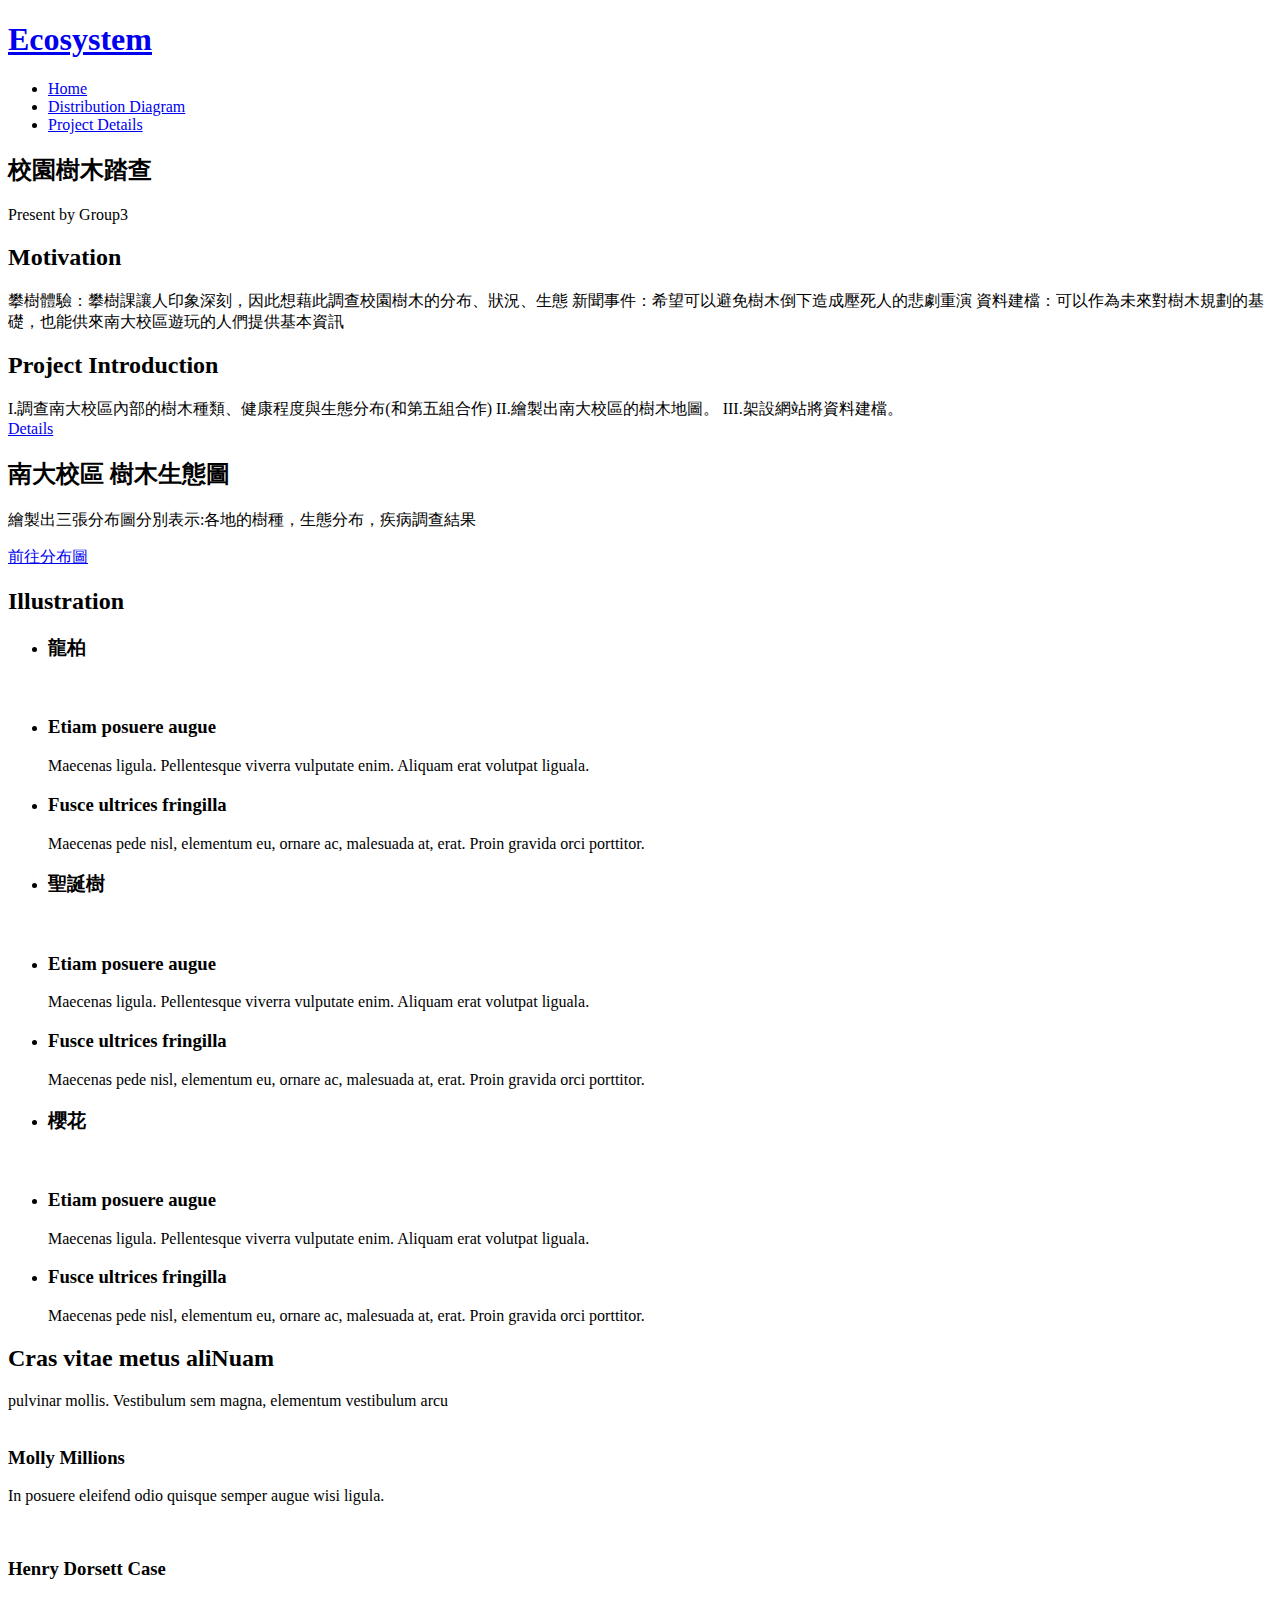
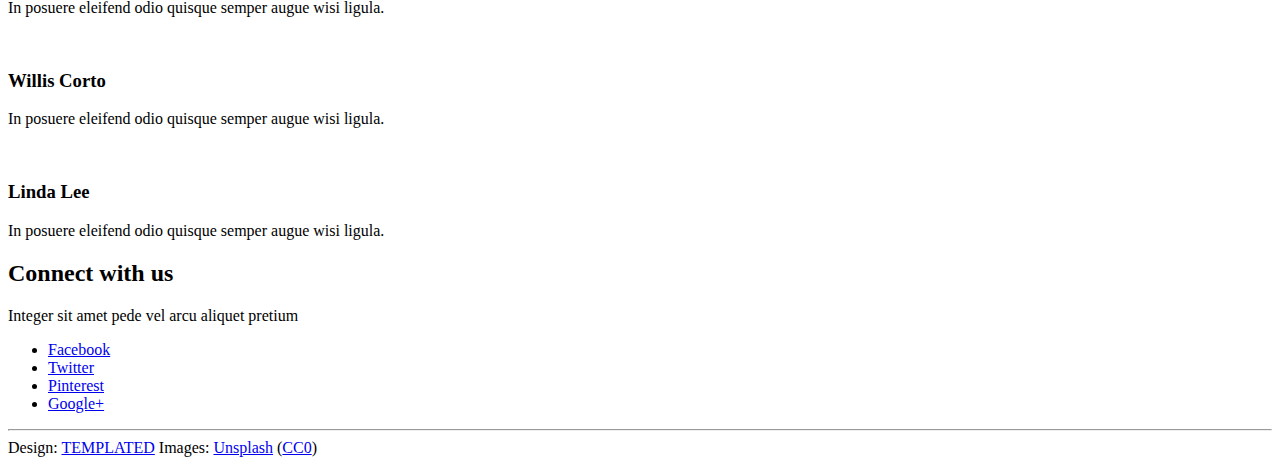
==== index.html @ 7a92d96d "Add files via upload" ====
<!DOCTYPE HTML>
<!--
	Solarize by TEMPLATED
	templated.co @templatedco
	Released for free under the Creative Commons Attribution 3.0 license (templated.co/license)
-->
<html>
	<head>
		<title>Ecosystem</title>
		<meta http-equiv="content-type" content="text/html; charset=utf-8" />
		<meta name="description" content="" />
		<meta name="keywords" content="" />
		<!--[if lte IE 8]><script src="css/ie/html5shiv.js"></script><![endif]-->
		<script src="js/jquery.min.js"></script>
		<script src="js/jquery.dropotron.min.js"></script>
		<script src="js/skel.min.js"></script>
		<script src="js/skel-layers.min.js"></script>
		<script src="js/init.js"></script>
		<noscript>
			<link rel="stylesheet" href="css/skel.css" />
			<link rel="stylesheet" href="css/style.css" />
		</noscript>
		<!--[if lte IE 8]><link rel="stylesheet" href="css/ie/v8.css" /><![endif]-->
	</head>
	<body class="homepage">

		<!-- Header Wrapper -->
			<div class="wrapper style1">

			<!-- Header -->
				<div id="header">
					<div class="container">
							
						<!-- Logo -->
							<h1><a href="#" id="logo">Ecosystem</a></h1>
						
						<!-- Nav -->
							<nav id="nav">
								<ul>
									<li class="active"><a href="index.html">Home</a></li>
								<!--	<li>
										<a href="">Dropdown</a>
										<ul>
											<li><a href="#">Lorem ipsum dolor</a></li>
											<li><a href="#">Magna phasellus</a></li>
											<li><a href="#">Etiam dolore nisl</a></li>
											<li>
												<a href="">Phasellus consequat</a>
												<ul>
													<li><a href="#">Lorem ipsum dolor</a></li>
													<li><a href="#">Phasellus consequat</a></li>
													<li><a href="#">Magna phasellus</a></li>
													<li><a href="#">Etiam dolore nisl</a></li>
													<li><a href="#">Veroeros feugiat</a></li>
												</ul>
											</li>
											<li><a href="#">Veroeros feugiat</a></li>
										</ul>
									</li> -->
							<!--		<li><a href="left-sidebar.html">Left Sidebar</a></li> -->
									<li><a href="right-sidebar.html"> Distribution Diagram</a></li>
									<li><a href="no-sidebar.html">Project Details</a></li>
								</ul>
							</nav>
	
					</div>
				</div>
				
			<!-- Banner -->
				<div id="banner">
					<section class="container">
						<h2>校園樹木踏查</h2>
						<span></span>
						<p>Present by Group3</p>
					</section>
				</div>

			</div>
		
		<!-- Section One -->
			<div class="wrapper style2">
				<section class="container">
					<div class="row double">
						<div class="6u">
							<header class="major">
								<h2>Motivation</h2>
								<span class="byline">攀樹體驗：攀樹課讓人印象深刻，因此想藉此調查校園樹木的分布、狀況、生態</span>
								<span class="byline">新聞事件：希望可以避免樹木倒下造成壓死人的悲劇重演</span> 
								<span class="byline">資料建檔：可以作為未來對樹木規劃的基礎，也能供來南大校區遊玩的人們提供基本資訊</span> 
								
							</header>
						</div>
						<div class="6u">
							<header class="major">
								<h2>Project Introduction</h2>
								<span class="byline">I.調查南大校區內部的樹木種類、健康程度與生態分布(和第五組合作)</span>
								<span class="byline">II.繪製出南大校區的樹木地圖。</span>	
                                <span class="byline">III.架設網站將資料建檔。</span>									
							</header>
							<a href="no-sidebar.html" class="button">Details</a>
						</div>
						
					</div>
				</section>
			</div>

		<!-- Section Two -->
			<div class="wrapper style3">
				<section class="container">
					<header class="major">
						<h2>南大校區 樹木生態圖</h2>
					</header>
					<p>繪製出三張分布圖分別表示:各地的樹種，生態分布，疾病調查結果</p>
					<a href="right-sidebar.html" class="button alt">前往分布圖</a>
				</section>
			</div>

		<!-- Section Three -->
			<div class="wrapper style4">
				<section class="container">
					<header class="major">
						<h2>Illustration</h2>
						<span class="byline"></span>
					</header>
					<div class="row flush">
						<div class="4u">
							<ul class="special-icons">
								<li>
									<span class="fa fa-leaf"></span>
									<h3>龍柏</h3>
									<a href="https://zh.wikipedia.org/wiki/%E9%BE%8D%E6%9F%8F" class="image"><img src="images/ta.jpg" alt=""></a>
								</li>
								<li>
									<span class="fa fa-leaf"></span>
									<h3>Etiam posuere augue</h3>
									<p>Maecenas ligula. Pellentesque viverra vulputate enim. Aliquam erat volutpat liguala.</p>
								</li>
								<li>
									<span class="fa fa-leaf"></span>
									<h3>Fusce ultrices fringilla</h3>
									<p>Maecenas pede nisl, elementum eu, ornare ac, malesuada at, erat. Proin gravida orci porttitor.</p>
								</li>
							</ul>
						</div>
						<div class="4u">
							<ul class="special-icons">
								<li>
									<span class="fa fa-leaf"></span>
									<h3>聖誕樹</h3>
									<a href="https://zh.wikipedia.org/wiki/%E5%9C%A3%E8%AF%9E%E6%A0%91" class="image"><img src="images/tb.jpg" alt=""></a>
								</li>
								<li>
									<span class="fa fa-leaf"></span>
									<h3>Etiam posuere augue</h3>
									<p>Maecenas ligula. Pellentesque viverra vulputate enim. Aliquam erat volutpat liguala.</p>
								</li>
								<li>
									<span class="fa fa-leaf"></span>
									<h3>Fusce ultrices fringilla</h3>
									<p>Maecenas pede nisl, elementum eu, ornare ac, malesuada at, erat. Proin gravida orci porttitor.</p>
								</li>
							</ul>
						</div>
						<div class="4u">
							<ul class="special-icons">
								<li>
									<span class="fa fa-leaf"></span>
									<h3>櫻花</h3>
									<a href="http://www.maes.ntpc.edu.tw/~g2005c03/new_page_1.htm" class="image"><img src="images/tc.jpg" alt=""></a>
								</li>
								<li>
									<span class="fa fa-leaf"></span>
									<h3>Etiam posuere augue</h3>
									<p>Maecenas ligula. Pellentesque viverra vulputate enim. Aliquam erat volutpat liguala.</p>
								</li>
								<li>
									<span class="fa fa-leaf"></span>
									<h3>Fusce ultrices fringilla</h3>
									<p>Maecenas pede nisl, elementum eu, ornare ac, malesuada at, erat. Proin gravida orci porttitor.</p>
								</li>
							</ul>
						</div>
					</div>
				</section>
			</div>
		
		<!-- Team -->
			<div class="wrapper style5">
				<section id="team" class="container">
					<header class="major">
						<h2>Cras vitae metus aliNuam</h2>
						<span class="byline">pulvinar mollis. Vestibulum sem magna, elementum vestibulum arcu</span>
					</header>
					<div class="row">
						<div class="3u">
							<a class="image"><img src="images/placeholder.png" alt=""></a>
							<h3>Molly Millions</h3>
							<p>In posuere eleifend odio quisque semper augue wisi ligula.</p>
						</div>
						<div class="3u">
							<a href="#" class="image"><img src="images/placeholder.png" alt=""></a>
							<h3>Henry Dorsett Case</h3>
							<p>In posuere eleifend odio quisque semper augue wisi ligula.</p>
						</div>
						<div class="3u">
							<a href="#" class="image"><img src="images/placeholder.png" alt=""></a>
							<h3>Willis Corto</h3>
							<p>In posuere eleifend odio quisque semper augue wisi ligula.</p>
						</div>
						<div class="3u">
							<a href="#" class="image"><img src="images/placeholder.png" alt=""></a>
							<h3>Linda Lee</h3>
							<p>In posuere eleifend odio quisque semper augue wisi ligula.</p>
						</div>
					</div>
				</section>
			</div>

	<!-- Footer -->
		<div id="footer">
			<section class="container">
				<header class="major">
					<h2>Connect with us</h2>
					<span class="byline">Integer sit amet pede vel arcu aliquet pretium</span>
				</header>
				<ul class="icons">
					<li class="active"><a href="#" class="fa fa-facebook"><span>Facebook</span></a></li>
					<li><a href="#" class="fa fa-twitter"><span>Twitter</span></a></li>
					<li><a href="#" class="fa fa-dribbble"><span>Pinterest</span></a></li>
					<li><a href="#" class="fa fa-google-plus"><span>Google+</span></a></li>
				</ul>
				<hr />
			</section>
			
			<!-- Copyright -->
				<div id="copyright">
					Design: <a href="http://templated.co">TEMPLATED</a> Images: <a href="http://unsplash.com">Unsplash</a> (<a href="http://unsplash.com/cc0">CC0</a>)
				</div>			
		</div>

	</body>
</html>
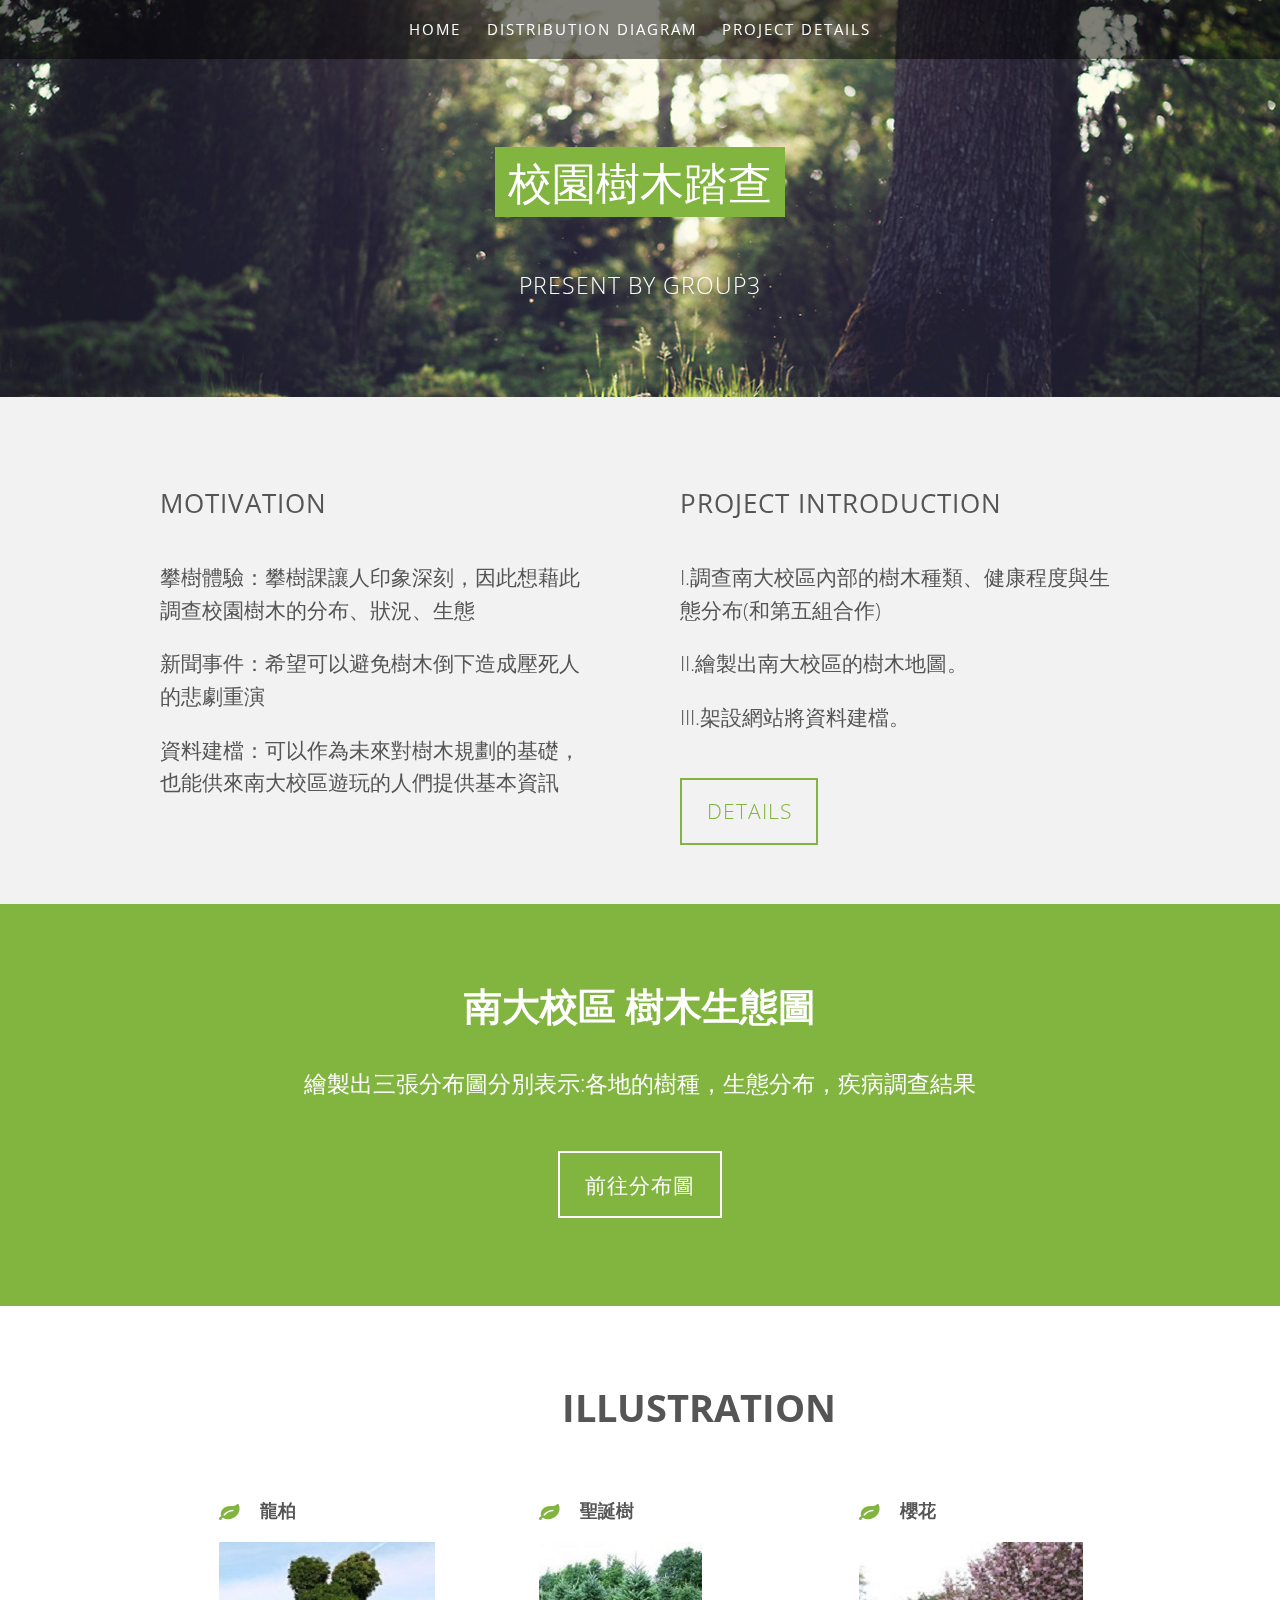
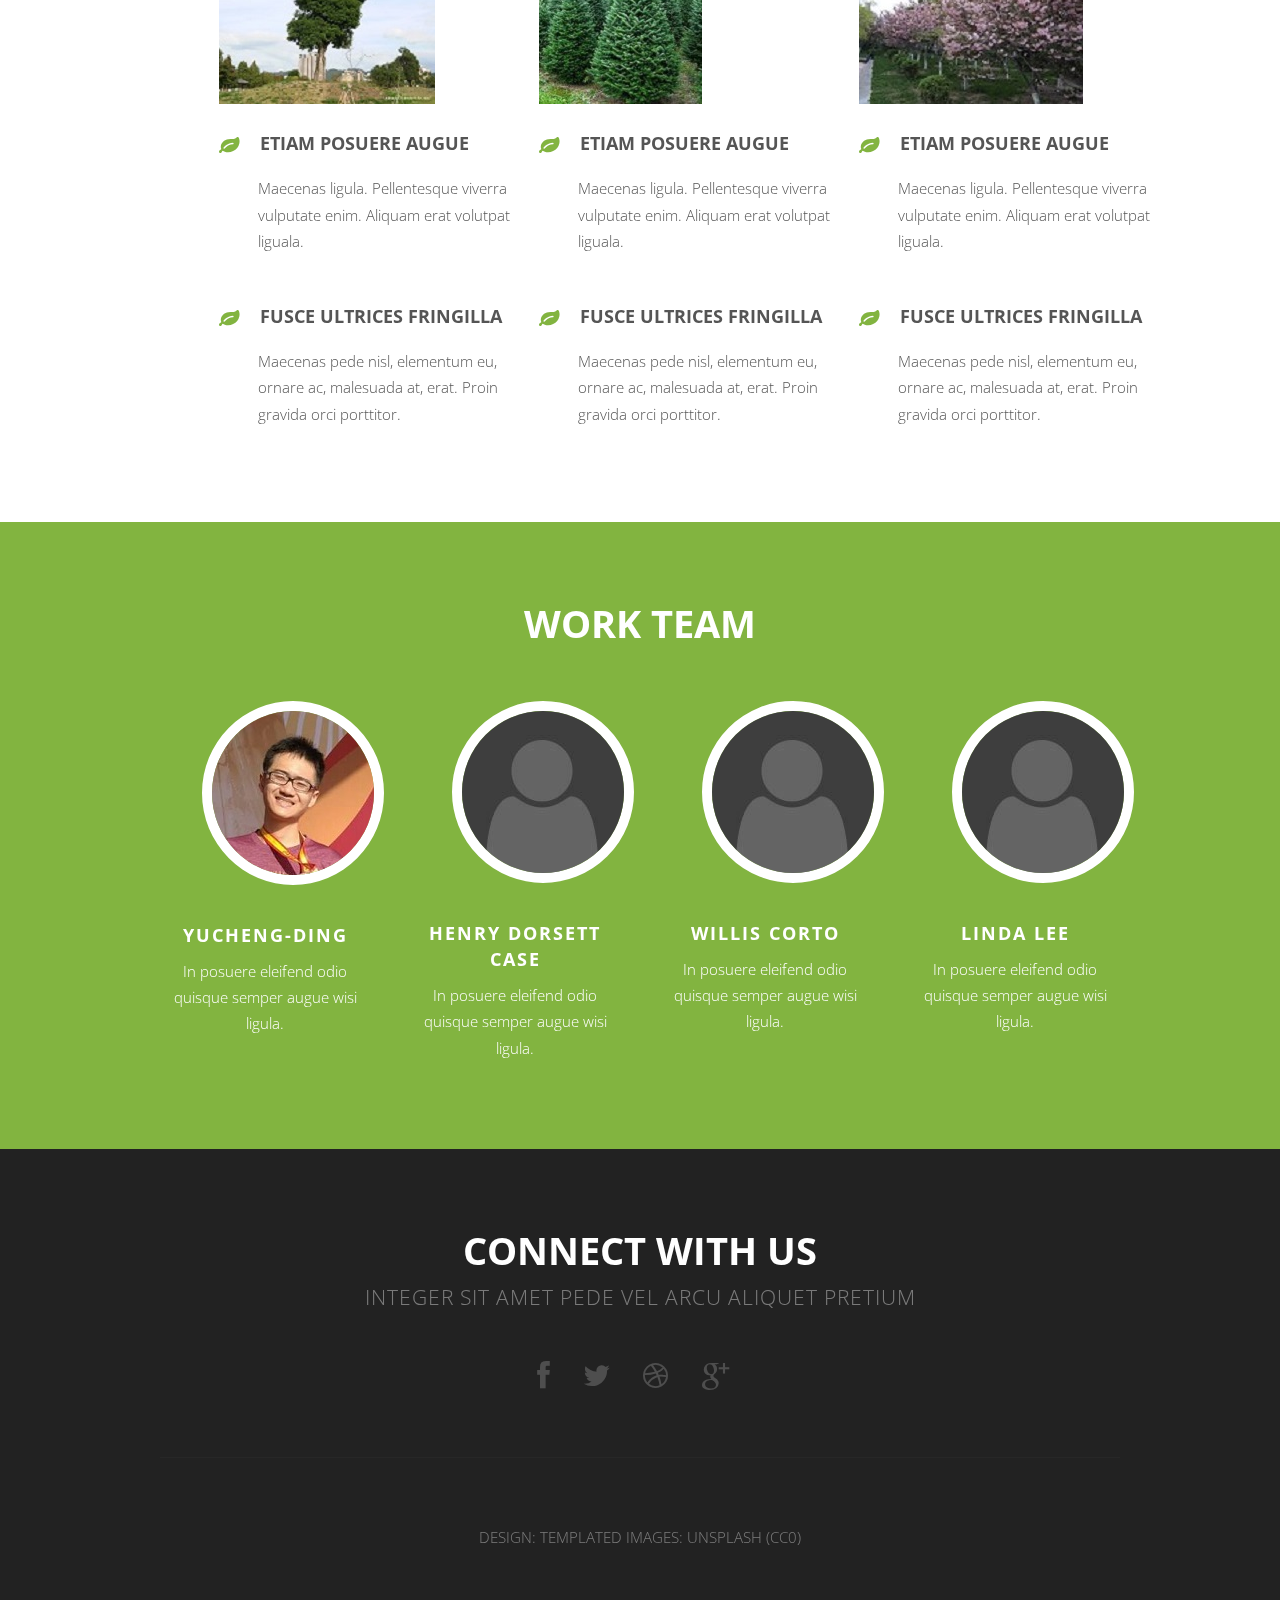
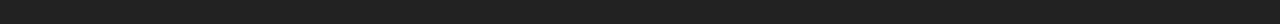
==== commit caeb5408: "Update index.html" ====
--- a/index.html
+++ b/index.html
@@ -188,13 +188,13 @@
 			<div class="wrapper style5">
 				<section id="team" class="container">
 					<header class="major">
-						<h2>Cras vitae metus aliNuam</h2>
-						<span class="byline">pulvinar mollis. Vestibulum sem magna, elementum vestibulum arcu</span>
+						<h2>Work Team</h2>
+						<span class="byline"> </span>
 					</header>
 					<div class="row">
 						<div class="3u">
-							<a class="image"><img src="images/placeholder.png" alt=""></a>
-							<h3>Molly Millions</h3>
+							<a class="image"><img src="images/ph1.jpg" alt=""></a>
+							<h3>YuCheng-Ding</h3>
 							<p>In posuere eleifend odio quisque semper augue wisi ligula.</p>
 						</div>
 						<div class="3u">
--- a/css/skel.css
+++ b/css/skel.css
@@ -0,0 +1,186 @@
+/* Resets (http://meyerweb.com/eric/tools/css/reset/ | v2.0 | 20110126 | License: none (public domain)) */
+
+	html,body,div,span,applet,object,iframe,h1,h2,h3,h4,h5,h6,p,blockquote,pre,a,abbr,acronym,address,big,cite,code,del,dfn,em,img,ins,kbd,q,s,samp,small,strike,strong,sub,sup,tt,var,b,u,i,center,dl,dt,dd,ol,ul,li,fieldset,form,label,legend,table,caption,tbody,tfoot,thead,tr,th,td,article,aside,canvas,details,embed,figure,figcaption,footer,header,hgroup,menu,nav,output,ruby,section,summary,time,mark,audio,video{margin:0;padding:0;border:0;font-size:100%;font:inherit;vertical-align:baseline;}article,aside,details,figcaption,figure,footer,header,hgroup,menu,nav,section{display:block;}body{line-height:1;}ol,ul{list-style:none;}blockquote,q{quotes:none;}blockquote:before,blockquote:after,q:before,q:after{content:'';content:none;}table{border-collapse:collapse;border-spacing:0;}body{-webkit-text-size-adjust:none}
+
+/* Box Model */
+
+	*, *:before, *:after {
+		-moz-box-sizing: border-box;
+		-webkit-box-sizing: border-box;
+		box-sizing: border-box;
+	}
+
+/* Container */
+
+	body {
+		/* min-width: (containers) */
+		min-width: 1200px;
+		text-align:center;
+	}
+
+	.container {
+		margin-left: auto;
+		margin-right: auto;
+		
+		/* width: (containers) */
+		width: 1200px;
+	}
+
+	/* Modifiers */
+	
+		.container.small {
+			/* width: (containers) * 0.75; */
+			width: 900px;
+		}
+
+		.container.big {
+			width: 100%;
+
+			/* max-width: (containers) * 1.25; */
+			max-width: 1500px;
+
+			/* min-width: (containers); */
+			min-width: 1200px;
+		}
+
+/* Grid */
+
+	.\31 2u { width: 100% }
+	.\31 1u { width: 91.6666666667% }
+	.\31 0u { width: 83.3333333333% }
+	.\39 u { width: 75% }
+	.\38 u { width: 66.6666666667% }
+	.\37 u { width: 58.3333333333% }
+	.\36 u { width: 50% }
+	.\35 u { width: 41.6666666667% }
+	.\34 u { width: 33.3333333333% }
+	.\33 u { width: 25% }
+	.\32 u { width: 16.6666666667% }
+	.\31 u { width: 8.3333333333% }
+	.\-11u { margin-left: 91.6666666667% }
+	.\-10u { margin-left: 83.3333333333% }
+	.\-9u { margin-left: 75% }
+	.\-8u { margin-left: 66.6666666667% }
+	.\-7u { margin-left: 58.3333333333% }
+	.\-6u { margin-left: 50% }
+	.\-5u { margin-left: 41.6666666667% }
+	.\-4u { margin-left: 33.3333333333% }
+	.\-3u { margin-left: 25% }
+	.\-2u { margin-left: 16.6666666667% }
+	.\-1u { margin-left: 8.3333333333% }
+
+	/* Rows */
+
+		.row > * {
+			float: left;
+		}
+
+		.row:after {
+			content: '';
+			display: block;
+			clear: both;
+			height: 0;
+		}
+
+		.row:first-child > * {
+			padding-top: 0 !important;
+		}
+
+		/* Normal */
+
+			.row > * {
+				/* padding-left: (gutters) */
+				padding-left: 40px;
+			}
+
+			.row + .row > * {
+				/* padding: (gutters) 0 0 (gutters) */
+				padding: 40px 0 0 40px;
+			}
+
+			.row {
+				/* margin-left: -(gutters) */
+				margin-left: -40px;
+			}
+
+		/* Flush */
+
+			.row.flush > * {
+				padding-left: 0;
+			}
+
+			.row + .row.flush > * {
+				padding: 0;
+			}
+
+			.row.flush {
+				margin-left: 0;
+			}
+
+		/* Quarter */
+
+			.row.quarter > * {
+				/* padding-left: (gutters * 0.25) */
+				padding-left: 10px;
+			}
+
+			.row + .row.quarter > * {
+				/* padding: (gutters * 0.25) 0 0 (gutters * 0.25) */
+				padding: 10px 0 0 10px;
+			}
+
+			.row.quarter {
+				/* margin-left: -(gutters * 0.25) */
+				margin-left: -10px;
+			}
+
+		/* Half */
+
+			.row.half > * {
+				/* padding-left: (gutters * 0.5) */
+				padding-left: 20px;
+			}
+
+			.row + .row.half > * {
+				/* padding: (gutters * 0.5) 0 0 (gutters * 0.5) */
+				padding: 20px 0 0 20px;
+			}
+
+			.row.half {
+				/* margin-left: -(gutters * 0.5) */
+				margin-left: -20px;
+			}
+
+		/* One and (a) Half */
+
+			.row.oneandhalf > * {
+				/* padding-left: (gutters * 1.5) */
+				padding-left: 60px;
+			}
+
+			.row + .row.oneandhalf > * {
+				/* padding: (gutters * 1.5) 0 0 (gutters * 1.5) */
+				padding: 60px 0 0 60px;
+			}
+
+			.row.oneandhalf {
+				/* margin-left: -(gutters * 1.5) */
+				margin-left: -60px;
+			}
+
+		/* Double */
+
+			.row.double > * {
+				/* padding-left: (gutters * 2) */
+				padding-left: 80px;
+			}
+
+			.row + .row.double > * {
+				/* padding: (gutters * 2) 0 0 (gutters * 2) */
+				padding: 80px 0 0 80px;
+			}
+
+			.row.double {
+				/* margin-left: -(gutters * 2) */
+				margin-left: -80px;
+			}--- a/css/style.css
+++ b/css/style.css
@@ -0,0 +1,802 @@
+@import url("font-awesome.min.css");
+@import url("http://fonts.googleapis.com/css?family=Open+Sans:300,400,600,700,800");
+
+/*
+	Solarize by TEMPLATED
+	templated.co @templatedco
+	Released for free under the Creative Commons Attribution 3.0 license (templated.co/license)
+*/
+
+/* Basic */
+
+	body {
+		background: #222222;
+	}
+
+		body.loading * {
+			-moz-transition: none !important;
+			-webkit-transition: none !important;
+			-o-transition: none !important;
+			-ms-transition: none !important;
+			transition: none !important;
+			-moz-animation: none !important;
+			-webkit-animation: none !important;
+			-o-animation: none !important;
+			-ms-animation: none !important;
+			animation: none !important;
+		}
+
+	body, input, select, textarea {
+		color: #555555;
+		font-family: 'Open Sans', sans-serif;
+		font-size: 12pt;
+		font-weight: 300;
+		line-height: 1.65em;
+	}
+
+	a {
+		color: #82b440;
+		text-decoration: underline;
+	}
+
+	strong, b {
+		font-weight: 700;
+	}
+
+	em, i {
+		font-style: italic;
+	}
+
+	p, ul, ol, dl, table, blockquote {
+		margin: 0 0 2em 0;
+	}
+
+	p {
+		line-height: 1.8em;
+	}
+
+		p.medium {
+			font-size: 1.4em;
+		}
+
+	h1, h2, h3, h4, h5, h6 {
+		color: inherit;
+		font-weight: 700;
+	}
+
+		h1 a, h2 a, h3 a, h4 a, h5 a, h6 a {
+			color: inherit;
+			text-decoration: none;
+		}
+
+	h2 {
+		font-size: 1.5em;
+	}
+
+	h3 {
+		font-size: 1.25em;
+	}
+
+	sub {
+		font-size: 0.8em;
+		position: relative;
+		top: 0.5em;
+	}
+
+	sup {
+		font-size: 0.8em;
+		position: relative;
+		top: -0.5em;
+	}
+
+	hr {
+		border-top: solid 1px #82b440;
+		border: 0;
+		margin-bottom: 1.5em;
+	}
+
+	blockquote {
+		border-left: solid 0.5em #82b440;
+		font-style: italic;
+		padding: 1em 0 1em 2em;
+	}
+
+	section.special, article.special {
+		text-align: center;
+	}
+
+	header.major {
+		padding-bottom: 3em;
+		text-align: center;
+		text-transform: uppercase;
+	}
+
+		header.major h2 {
+			font-size: 2.6em;
+			font-weight: 700;
+		}
+
+		header.major .byline {
+			display: block;
+			padding-top: 1em;
+			letter-spacing: 1px;
+			font-size: 1.4em;
+		}
+
+	footer > :last-child {
+		margin-bottom: 0;
+	}
+
+	footer.major {
+		padding-top: 3em;
+	}
+
+/* Form */
+
+	input[type="text"],
+	input[type="password"],
+	input[type="email"],
+	textarea {
+		-moz-appearance: none;
+		-webkit-appearance: none;
+		-o-appearance: none;
+		-ms-appearance: none;
+		appearance: none;
+		background: none;
+		border: solid 1px #82b440;
+		color: inherit;
+		display: block;
+		outline: 0;
+		padding: 0.75em;
+		text-decoration: none;
+		width: 100%;
+	}
+
+		input[type="text"]:focus,
+		input[type="password"]:focus,
+		input[type="email"]:focus,
+		textarea:focus {
+			border-color: #82b440;
+		}
+
+	input[type="text"],
+	input[type="password"],
+	input[type="email"] {
+		line-height: 1em;
+	}
+
+	::-webkit-input-placeholder {
+		color: inherit;
+		opacity: 0.5;
+		position: relative;
+		top: 3px;
+	}
+
+	:-moz-placeholder {
+		color: inherit;
+		opacity: 0.5;
+	}
+
+	::-moz-placeholder {
+		color: inherit;
+		opacity: 0.5;
+	}
+
+	:-ms-input-placeholder {
+		color: inherit;
+		opacity: 0.5;
+	}
+
+	.formerize-placeholder {
+		color: rgba(85, 85, 85, 0.5) !important;
+	}
+
+/* Image */
+
+	.image {
+		border: 0;
+		position: relative;
+	}
+
+		.image.fit {
+			display: block;
+		}
+
+			.image.fit img {
+				display: block;
+				width: 100%;
+			}
+
+		.image.feature {
+			display: block;
+			margin: 0 0 2em 0;
+		}
+
+			.image.feature img {
+				display: block;
+				width: 100%;
+			}
+
+/* Icon */
+
+	.icon {
+		position: relative;
+	}
+
+		.icon:before {
+			content: "";
+			-moz-osx-font-smoothing: grayscale;
+			-webkit-font-smoothing: antialiased;
+			font-family: FontAwesome;
+			font-style: normal;
+			font-weight: normal;
+			text-transform: none !important;
+		}
+
+		.icon > .label {
+			display: none;
+		}
+
+/* Lists */
+
+	ol.default {
+		list-style: decimal;
+		padding-left: 1.25em;
+	}
+
+		ol.default li {
+			padding-left: 0.25em;
+		}
+
+	ul.default {
+		margin: 0;
+		padding: 0;
+		list-style: none;
+	}
+
+		ul.default li {
+			padding: 0.40em 0em;
+		}
+
+	ul.icons {
+		cursor: default;
+		padding-bottom: 2em;
+	}
+
+		ul.icons li {
+			display: inline-block;
+			line-height: 1em;
+			padding: 0.5em 1em;
+		}
+
+			ul.icons li:first-child {
+				padding-left: 0;
+			}
+
+			ul.icons li span {
+				display: none;
+			}
+
+			ul.icons li a {
+				text-decoration: none;
+				font-size: 2em;
+				color: inherit;
+				opacity: 0.2;
+				-moz-transition: all 0.35s ease-in-out;
+				-webkit-transition: all 0.35s ease-in-out;
+				-o-transition: all 0.35s ease-in-out;
+				-ms-transition: all 0.35s ease-in-out;
+				transition: all 0.35s ease-in-out;
+			}
+
+			ul.icons li a:hover {
+				color: inherit;
+				opacity: 1;
+			}
+
+	ul.actions {
+		cursor: default;
+	}
+
+		ul.actions:last-child {
+			margin-bottom: 0;
+		}
+
+		ul.actions li {
+			display: inline-block;
+			padding: 0 0 0 1.5em;
+		}
+
+			ul.actions li:first-child {
+				padding: 0;
+			}
+
+		ul.actions.vertical li {
+			display: block;
+			padding: 1.5em 0 0 0;
+		}
+
+			ul.actions.vertical li:first-child {
+				padding: 0;
+			}
+
+	ul.special-icons {
+		margin: 0em;
+		padding: 0em;
+	}
+
+		ul.special-icons > li {
+			position: relative;
+			padding: 0.50em 0em 0.50em 0em;
+		}
+
+		ul.special-icons > li:before {
+			position: absolute;
+			left: 0;
+			top: 2em;
+			display: block;
+			background: none;
+			font-size: 2em;
+			border-radius: 5px;
+		}
+
+		ul.special-icons > li:first-child {
+			border-top: none;
+		}
+
+		ul.special-icons h3 {
+			margin-bottom: 0.80em;
+			line-height: 2em;
+			text-transform: uppercase;
+			font-weight: 700;
+			font-size: 1.2em;
+		}
+
+		ul.special-icons span {
+			line-height: 190%;
+		}
+
+		ul.special-icons .fa {
+			float: left;
+			display: inline-block;
+			padding-right: 1em;
+			font-size: 1.4em;
+			color: #82b440;
+		}
+
+		ul.special-icons p {
+			padding-left: 2.7em;
+		}
+
+/* Tables */
+
+	table {
+		width: 100%;
+	}
+
+		table.default {
+			width: 100%;
+		}
+
+			table.default tbody tr {
+				border-bottom: solid 1px #82b440;
+			}
+
+			table.default td {
+				padding: 0.5em 1em 0.5em 1em;
+			}
+
+			table.default th {
+				font-weight: 700;
+				padding: 0.5em 1em 0.5em 1em;
+				text-align: left;
+			}
+
+			table.default thead {
+				background: #555555;
+				color: #fff;
+			}
+
+/* Button */
+
+	input[type="submit"],
+	input[type="reset"],
+	input[type="button"],
+	.button {
+		-moz-appearance: none;
+		-webkit-appearance: none;
+		-o-appearance: none;
+		-ms-appearance: none;
+		appearance: none;
+		background: none;
+		border-radius: none;
+		border: 2px solid;
+		border-color: #82b440;
+		color: #82b440;
+		cursor: pointer;
+		display: inline-block;
+		padding: 0.90em 1.2em;
+		letter-spacing: 1px;
+		text-align: center;
+		text-decoration: none;
+		text-transform: uppercase;
+		font-size: 1.4em;
+		-moz-transition: all 0.35s ease-in-out;
+		-webkit-transition: all 0.35s ease-in-out;
+		-o-transition: all 0.35s ease-in-out;
+		-ms-transition: all 0.35s ease-in-out;
+		transition: all 0.35s ease-in-out;
+	}
+
+		input[type="submit"]:hover,
+		input[type="reset"]:hover,
+		input[type="button"]:hover,
+		.button:hover {
+			background: #82b440;
+			color: white;
+		}
+
+		input[type="submit"].alt,
+		input[type="reset"].alt,
+		input[type="button"].alt,
+		.button.alt {
+			border-color: inherit;
+			color: inherit;
+		}
+
+			input[type="submit"].alt:hover,
+			input[type="reset"].alt:hover,
+			input[type="button"].alt:hover,
+			.button.alt:hover {
+				background: white;
+				color: #82b440;
+			}
+
+		input[type="submit"].fit,
+		input[type="reset"].fit,
+		input[type="button"].fit,
+		.button.fit {
+			width: 100%;
+		}
+
+		input[type="submit"].small,
+		input[type="reset"].small,
+		input[type="button"].small,
+		.button.small {
+			font-size: 0.8em;
+		}
+
+/* Wrapper */
+
+	.wrapper {
+		padding: 6em 0em 4em 0em;
+	}
+
+		.wrapper.style1 {
+			padding: 0em;
+			background: #222222 url(../images/banner.jpg) no-repeat;
+			background-size: cover;
+		}
+
+		.wrapper.style2 {
+			background: #f2f2f2;
+		}
+
+			.wrapper.style2 .major {
+				text-align: left !important;
+			}
+
+				.wrapper.style2 .major h2 {
+					display: block;
+					margin-bottom: 0.70em;
+					letter-spacing: 1px;
+					line-height: 1.4em;
+					text-transform: uppercase;
+					font-size: 1.8em;
+					font-weight: 400;
+				}
+
+				.wrapper.style2 .major .byline {
+					letter-spacing: normal;
+					line-height: 1.6em;
+					text-transform: capitalize;
+					font-size: 1.4em;
+				}
+
+			.wrapper.style2 h3 {
+				display: block;
+				margin-bottom: 1em;
+				letter-spacing: 1px;
+				line-height: 1.4em;
+				text-transform: uppercase;
+				font-size: 1.6em;
+				font-weight: 400;
+			}
+
+		.wrapper.style3 {
+			padding-bottom: 6em;
+			background: #82b440;
+			text-align: center;
+			color: white;
+		}
+
+			.wrapper.style3 .container {
+				padding-left: 6em;
+				padding-right: 6em;
+			}
+
+			.wrapper.style3 p {
+				font-size: 1.6em;
+			}
+
+		.wrapper.style4 {
+			background: white;
+			padding-left: 8em;
+		}
+
+		.wrapper.style5 {
+			background: #82b440;
+			text-align: center;
+			color: white;
+		}
+
+			.wrapper.style5 .image {
+				display: block;
+				width: 60%;
+				margin: 0em auto 2em auto;
+			}
+
+				.wrapper.style5 .image img {
+					border-radius: 50%;
+					border: 10px solid;
+					border-color: white;
+				}
+
+/* Header */
+
+	#header {
+		color: white;
+		height: 4em;
+		background: rgba(0, 0, 0, 0.5);
+	}
+
+		#header .container {
+			position: relative;
+		}
+
+	.homepage #logo {
+		display: none;
+	}
+
+	.homepage #nav {
+		position: static;
+		right: none;
+		text-align: center;
+	}
+
+	#logo {
+		line-height: 2em;
+		letter-spacing: 2px;
+		text-transform: uppercase;
+		font-size: 2em;
+		font-weight: 400;
+	}
+
+		#logo h1 {
+			display: inline-block;
+			margin: 0;
+			padding: 0;
+		}
+
+		#logo a {
+			color: inherit;
+		}
+
+	#nav {
+		position: absolute;
+		top: 0;
+		right: 0;
+	}
+
+		#nav > ul {
+			margin: 0;
+		}
+
+			#nav > ul > li {
+				border-radius: 4px;
+				display: inline-block;
+				margin-left: 0.5em;
+				padding: 0 0.5em;
+			}
+
+				#nav > ul > li a {
+					color: inherit;
+					line-height: 4em;
+					letter-spacing: 2px;
+					text-decoration: none;
+					text-transform: uppercase;
+					font-weight: 400;
+					font-size: 1em;
+				}
+
+				#nav > ul > li:first-child {
+					margin-left: 0;
+				}
+
+				#nav > ul > li.active a {
+					color: white;
+				}
+
+				#nav > ul > li > ul {
+					display: none;
+				}
+
+/* Dropotron */
+
+	.dropotron {
+		top: 2em;
+		background: rgba(32, 32, 32, 0.75);
+		border-radius: 4px;
+		color: inherit;
+		min-width: 12em;
+		padding: 1em 0;
+		color: white;
+	}
+
+		.dropotron > li {
+			line-height: 2em;
+			padding: 0 1em;
+		}
+
+			.dropotron > li > a {
+				color: inherit;
+				letter-spacing: 2px;
+				text-decoration: none;
+				text-transform: uppercase;
+			}
+
+			.dropotron > li.active > a, .dropotron > li:hover > a {
+				color: inherit;
+			}
+
+		.dropotron.level-0 {
+			border-radius: 0 0 4px 4px;
+			font-size: 1em;
+			margin-left: -0.5em;
+		}
+
+/* Banner */
+
+	#banner {
+		padding: 6em 0em 3em 0em;
+		text-align: center;
+		text-transform: uppercase;
+		color: white;
+	}
+
+		#banner .container {
+			padding: 0em 8em;
+		}
+
+		#banner h2 {
+			display: inline-block;
+			padding: 0.50em 0.30em;
+			background: #82b440;
+			font-size: 3em;
+			font-weight: 400;
+		}
+
+		#banner span, #banner p {
+			display: block;
+			letter-spacing: 1px;
+			text-transform: uppercase;
+			font-size: 1.6em;
+			font-weight: 300;
+		}
+
+		#banner span {
+			padding: 1em 0em;
+		}
+
+/* Main */
+
+	#main {
+		padding: 4em 0;
+	}
+
+		#main #content .major, #main #sidebar .major {
+			text-align: left;
+		}
+
+		#main #sidebar section {
+			margin-top: 4em;
+			margin-left: 7em
+			
+		}
+
+			#main #sidebar section:first-child {
+				margin-top: 0;
+			}
+
+		#main #sidebar .major {
+			padding-bottom: 2em;
+		}
+
+			#main #sidebar .major h2 {
+				font-size: 1.8em;
+			}
+
+/* Footer */
+
+	#footer {
+		padding: 6em 0 2em 0;
+		text-align: center;
+		color: white;
+	}
+
+		#footer hr {
+			border-bottom: 1px solid;
+			border-color: inherit;
+			opacity: .05;
+		}
+
+		#footer .major h2 {
+			color: inherit;
+		}
+
+		#footer .major .byline {
+			color: inherit;
+			opacity: .4;
+		}
+
+		#footer .copyright {
+			margin-top: 3em;
+			text-align: center;
+		}
+
+/* Copyright */
+
+	#copyright {
+		position: relative;
+		text-transform: uppercase;
+		text-align: center;
+		padding: 3em 0em 3em 0em;
+		color: inherit;
+		opacity: .40;
+	}
+
+		#copyright a {
+			text-decoration: none;
+			color: inherit;
+		}
+
+/* Extra */
+
+	#extra1 h2 {
+		display: block;
+		margin-bottom: 1em;
+		letter-spacing: 1px;
+		line-height: 1.4em;
+		text-transform: uppercase;
+		font-size: 1.8em;
+		font-weight: 400;
+	}
+
+	#extra1 h3 {
+		display: block;
+		margin-bottom: 1em;
+		letter-spacing: 1px;
+		line-height: 1.4em;
+		text-transform: uppercase;
+		font-size: 1.6em;
+		font-weight: 400;
+	}
+
+/* Team */
+
+	#team h3 {
+		margin-bottom: 0.50em;
+		letter-spacing: 2px;
+		text-transform: uppercase;
+		font-weight: 700;
+	}--- a/css/ie/v8.css
+++ b/css/ie/v8.css
@@ -0,0 +1,30 @@
+/*
+	Solarize by TEMPLATED
+	templated.co @templatedco
+	Released for free under the Creative Commons Attribution 3.0 license (templated.co/license)
+*/
+
+/* Header */
+
+	#header {
+		background: #4c4c4c;
+	}
+
+/* Wrapper */
+
+	.wrapper.style5 .image img {
+		position: relative;
+		-ms-behavior: url("css/ie/PIE.htc");
+	}
+
+/* Dropotron */
+
+	.dropotron {
+		background: #4c4c4c;
+	}
+
+/* Copyright */
+
+	#copyright .container {
+		border-color: #303030;
+	}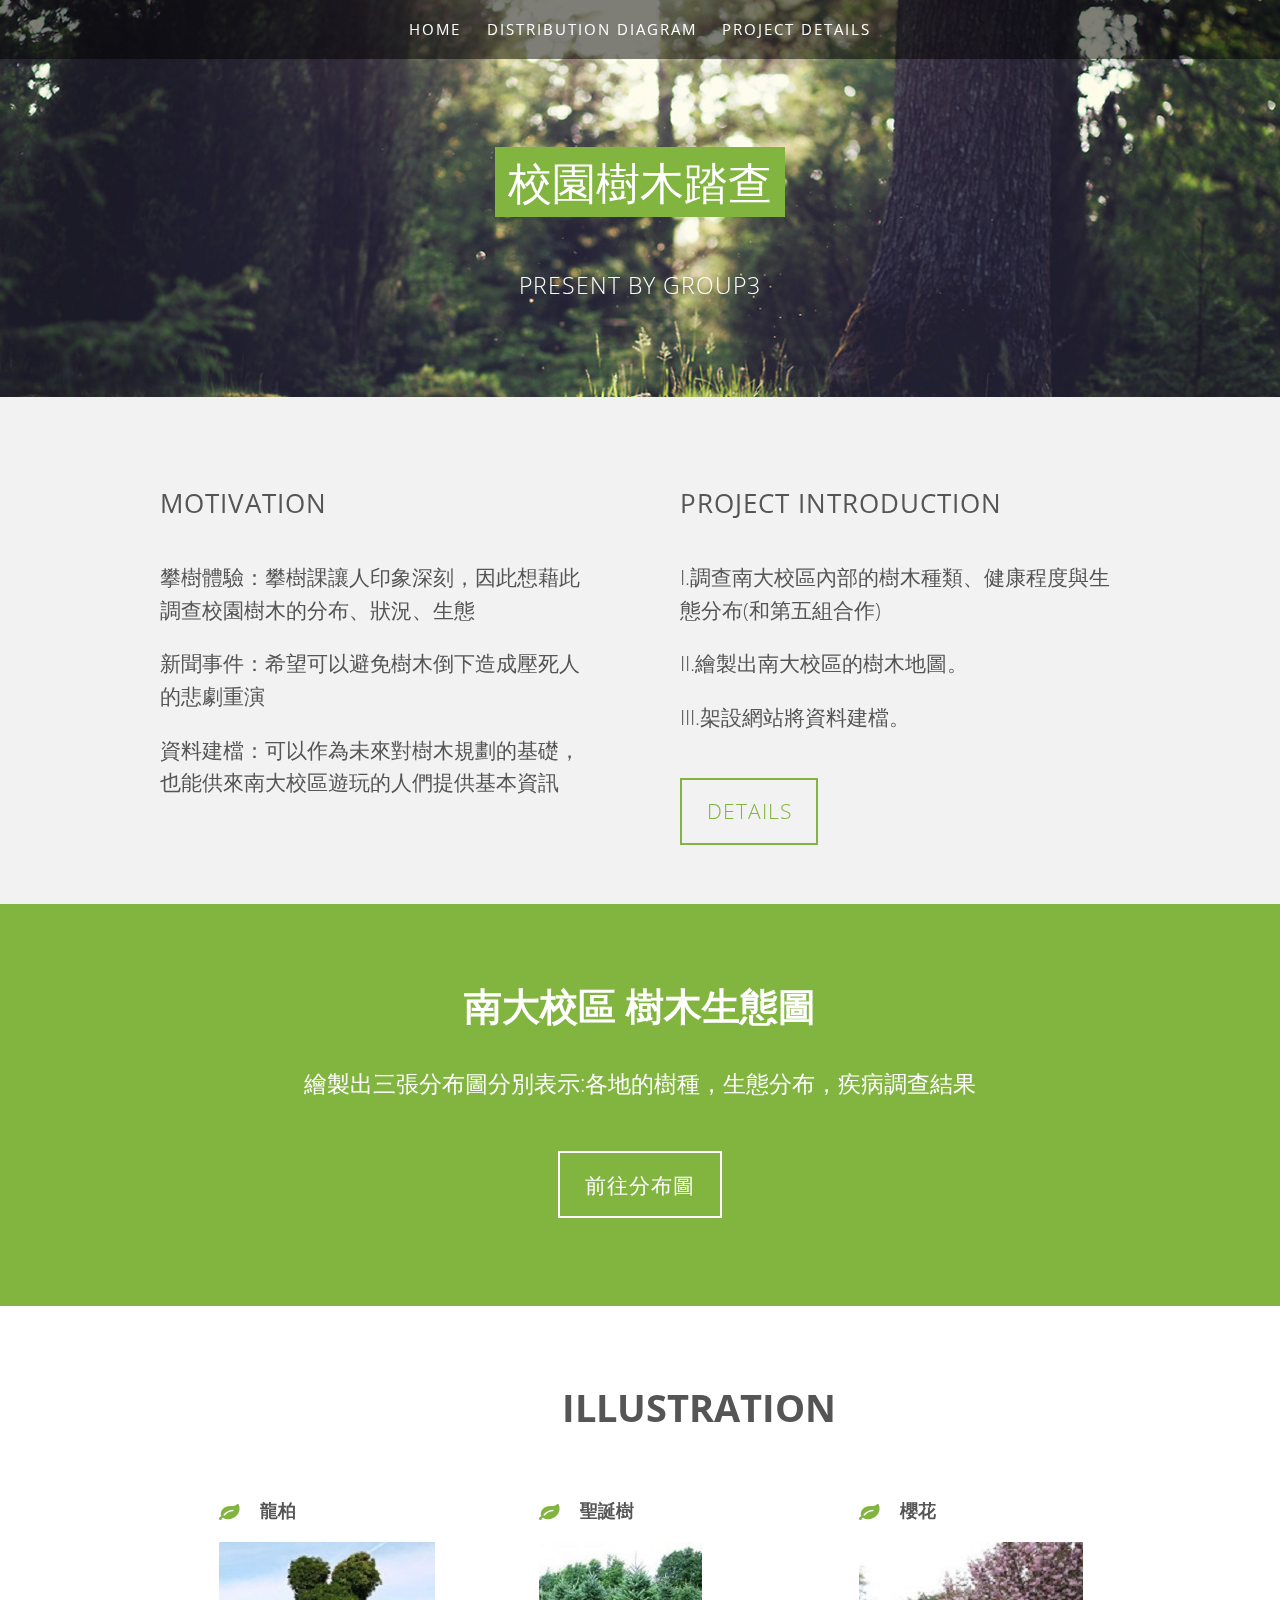
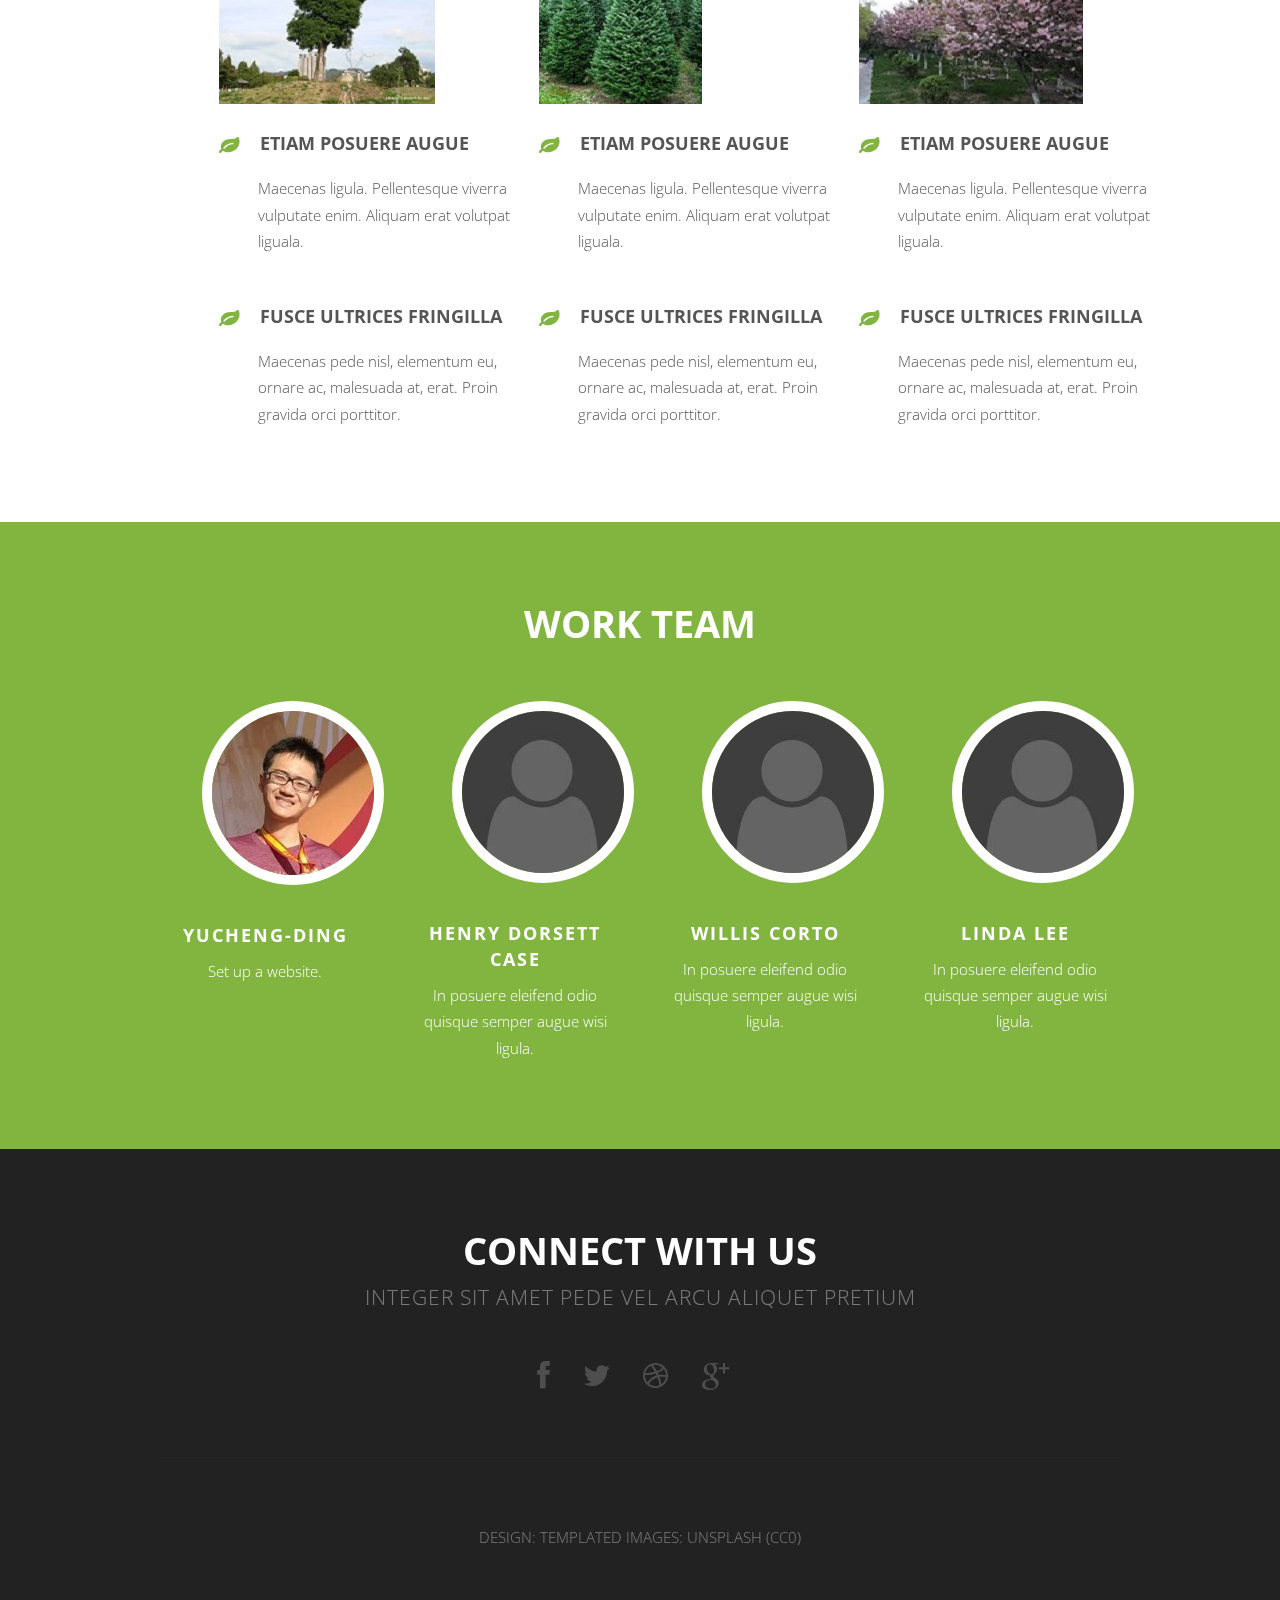
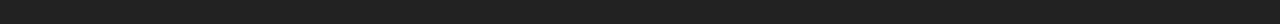
==== commit f0f1ab38: "Update index.html" ====
--- a/index.html
+++ b/index.html
@@ -195,7 +195,7 @@
 						<div class="3u">
 							<a class="image"><img src="images/ph1.jpg" alt=""></a>
 							<h3>YuCheng-Ding</h3>
-							<p>In posuere eleifend odio quisque semper augue wisi ligula.</p>
+							<p>Set up a website.</p>
 						</div>
 						<div class="3u">
 							<a href="#" class="image"><img src="images/placeholder.png" alt=""></a>
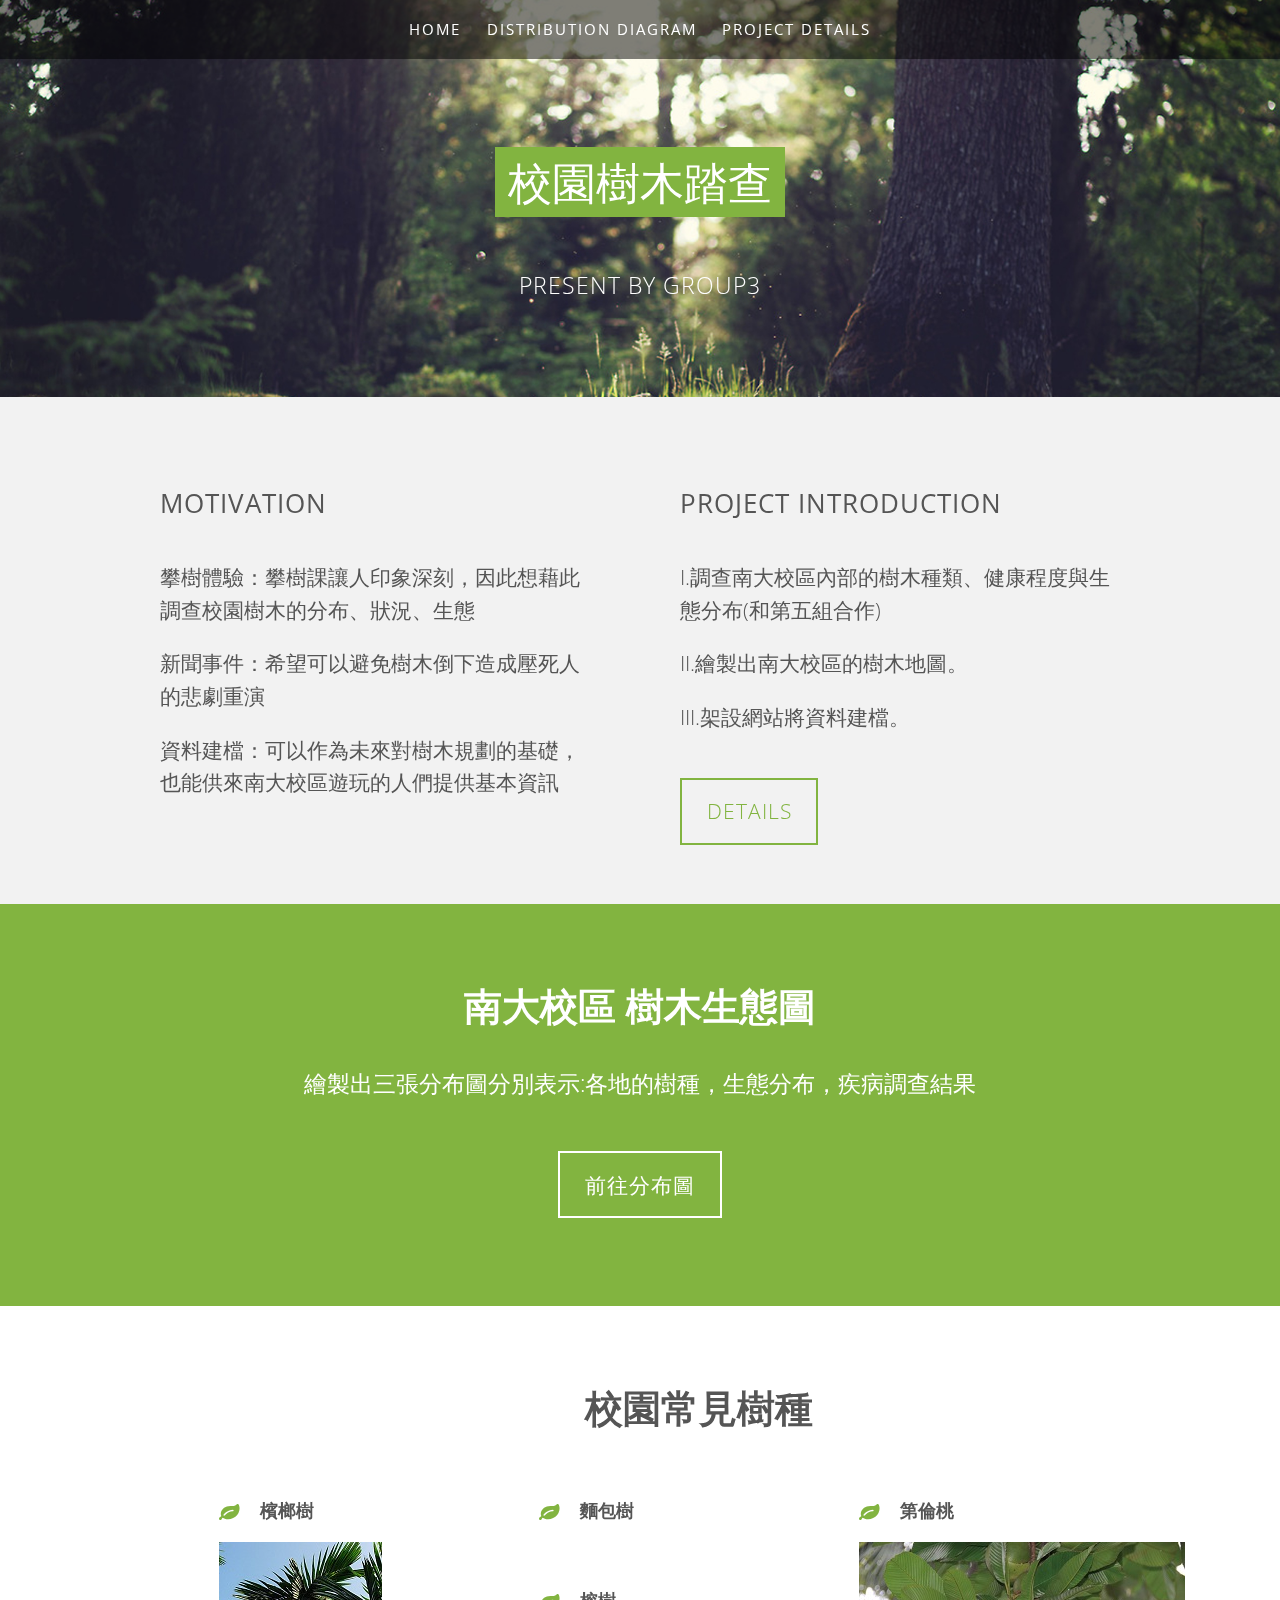
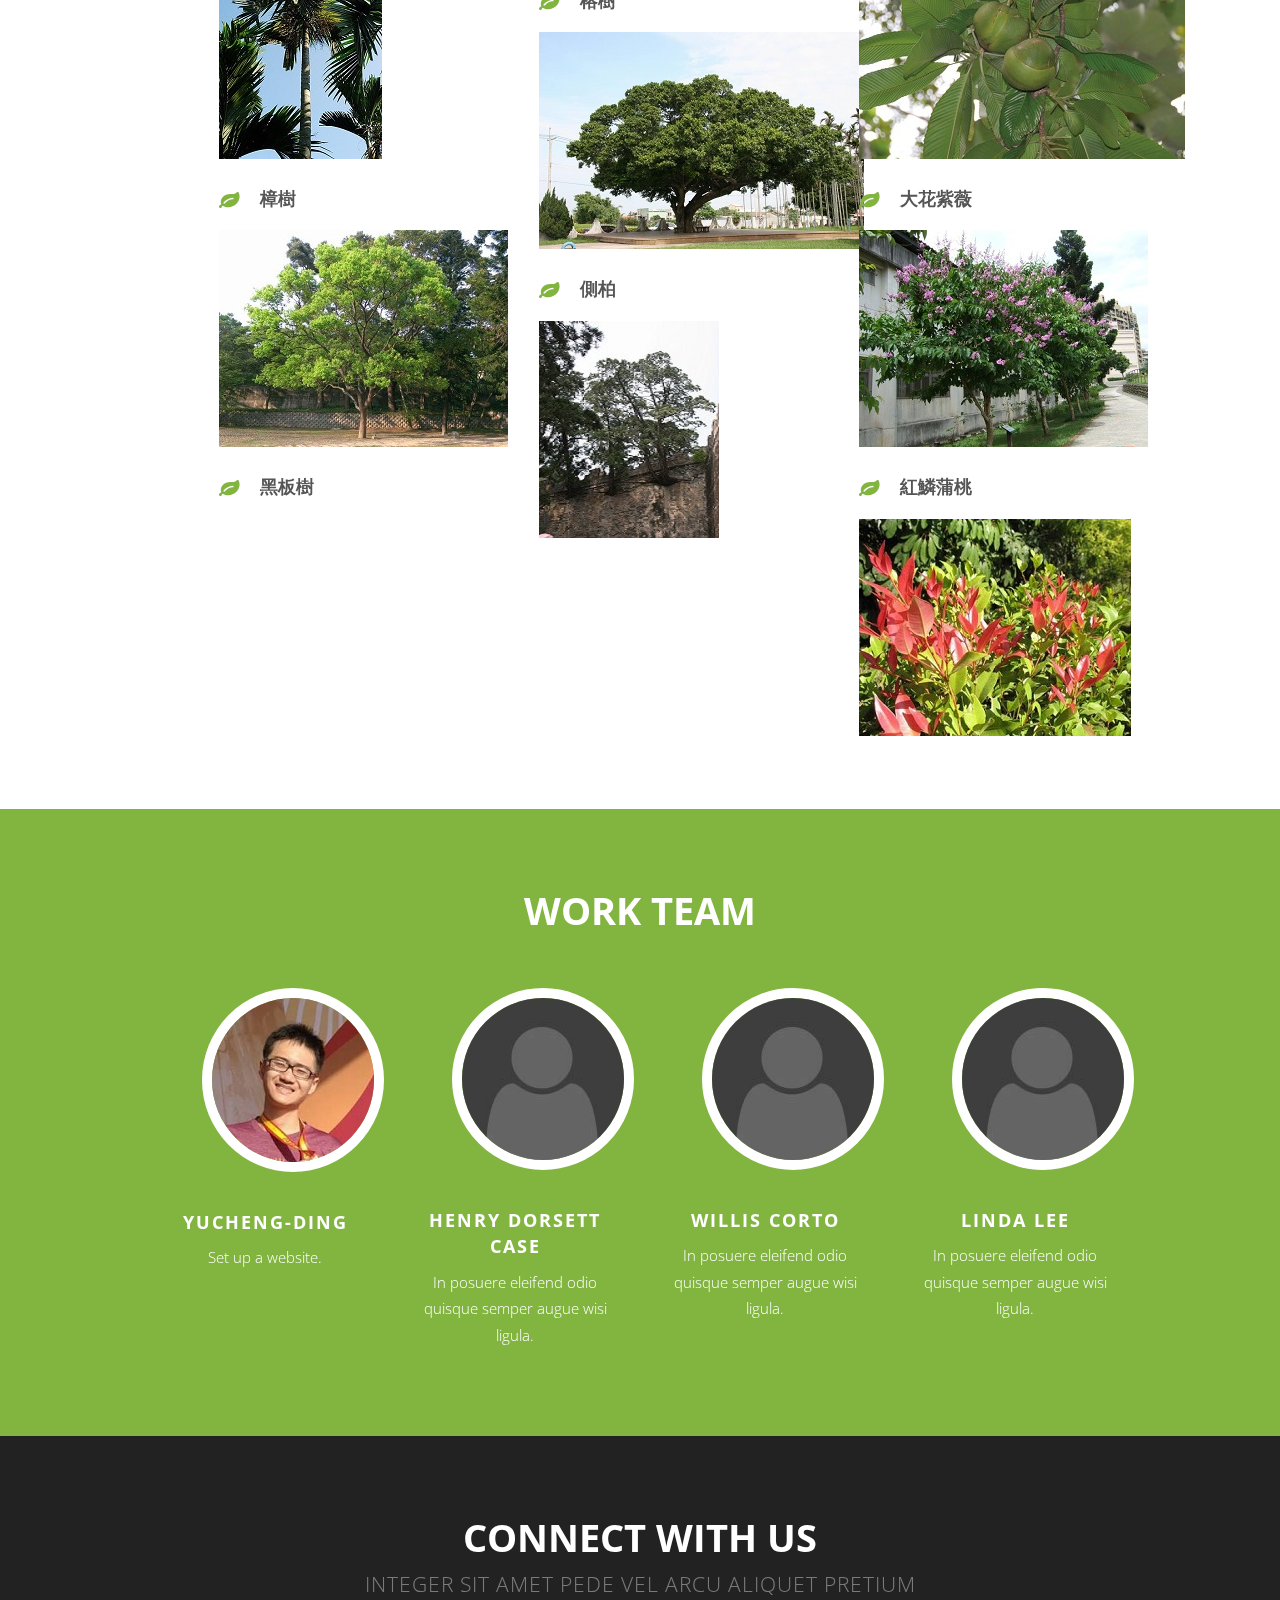
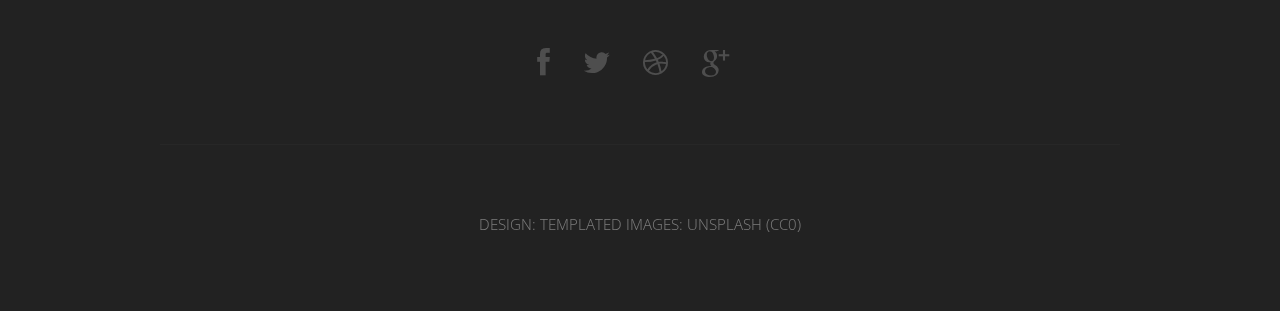
==== commit f5fca7ee: "Update index.html" ====
--- a/index.html
+++ b/index.html
@@ -119,7 +119,7 @@
 			<div class="wrapper style4">
 				<section class="container">
 					<header class="major">
-						<h2>Illustration</h2>
+						<h2>校園常見樹種</h2>
 						<span class="byline"></span>
 					</header>
 					<div class="row flush">
@@ -127,18 +127,18 @@
 							<ul class="special-icons">
 								<li>
 									<span class="fa fa-leaf"></span>
-									<h3>龍柏</h3>
-									<a href="https://zh.wikipedia.org/wiki/%E9%BE%8D%E6%9F%8F" class="image"><img src="images/ta.jpg" alt=""></a>
-								</li>
-								<li>
-									<span class="fa fa-leaf"></span>
-									<h3>Etiam posuere augue</h3>
-									<p>Maecenas ligula. Pellentesque viverra vulputate enim. Aliquam erat volutpat liguala.</p>
-								</li>
-								<li>
-									<span class="fa fa-leaf"></span>
-									<h3>Fusce ultrices fringilla</h3>
-									<p>Maecenas pede nisl, elementum eu, ornare ac, malesuada at, erat. Proin gravida orci porttitor.</p>
+									<h3>檳榔樹</h3>
+									<a href="https://zh.m.wikipedia.org/zh-tw/%E6%AA%B3%E6%A6%94" class="image"><img src="images/t1.jpg" alt=""></a>
+								</li>
+								<li>
+									<span class="fa fa-leaf"></span>
+									<h3>樟樹</h3>
+									<a href="http://kplant.biodiv.tw/%E6%A8%9F%E6%A8%B9/%E6%A8%9F%E6%A8%B9.htm" class="image"><img src="images/t2.jpg" alt=""></a>
+								</li>
+								<li>
+									<span class="fa fa-leaf"></span>
+									<h3>黑板樹</h3>
+									<a href="http://kplant.biodiv.tw/%E9%BB%91%E6%9D%BF%E6%A8%B9/%E9%BB%91%E6%9D%BF%E6%A8%B9.htm" class="image"><img src="images/t3.jpg" alt=""></a>
 								</li>
 							</ul>
 						</div>
@@ -146,18 +146,18 @@
 							<ul class="special-icons">
 								<li>
 									<span class="fa fa-leaf"></span>
-									<h3>聖誕樹</h3>
-									<a href="https://zh.wikipedia.org/wiki/%E5%9C%A3%E8%AF%9E%E6%A0%91" class="image"><img src="images/tb.jpg" alt=""></a>
-								</li>
-								<li>
-									<span class="fa fa-leaf"></span>
-									<h3>Etiam posuere augue</h3>
-									<p>Maecenas ligula. Pellentesque viverra vulputate enim. Aliquam erat volutpat liguala.</p>
-								</li>
-								<li>
-									<span class="fa fa-leaf"></span>
-									<h3>Fusce ultrices fringilla</h3>
-									<p>Maecenas pede nisl, elementum eu, ornare ac, malesuada at, erat. Proin gravida orci porttitor.</p>
+									<h3>麵包樹</h3>
+									<a href="http://kplant.biodiv.tw/%E9%BA%B5%E5%8C%85%E6%A8%B9/%E9%BA%B5%E5%8C%85%E6%A8%B9.htm" class="image"><img src="images/t4.jpg" alt=""></a>
+								</li>
+								<li>
+									<span class="fa fa-leaf"></span>
+									<h3>榕樹</h3>
+									<a href="http://kplant.biodiv.tw/%E6%A6%95%E6%A8%B9/%E6%A6%95%E6%A8%B9.htm" class="image"><img src="images/t5.jpg" alt=""></a>
+								</li>
+								<li>
+									<span class="fa fa-leaf"></span>
+									<h3>側柏</h3>
+									<a href="http://kplant.biodiv.tw/%E5%81%B4%E6%9F%8F/%E5%81%B4%E6%9F%8F.htm" class="image"><img src="images/t6.jpg" alt=""></a>
 								</li>
 							</ul>
 						</div>
@@ -165,18 +165,18 @@
 							<ul class="special-icons">
 								<li>
 									<span class="fa fa-leaf"></span>
-									<h3>櫻花</h3>
-									<a href="http://www.maes.ntpc.edu.tw/~g2005c03/new_page_1.htm" class="image"><img src="images/tc.jpg" alt=""></a>
-								</li>
-								<li>
-									<span class="fa fa-leaf"></span>
-									<h3>Etiam posuere augue</h3>
-									<p>Maecenas ligula. Pellentesque viverra vulputate enim. Aliquam erat volutpat liguala.</p>
-								</li>
-								<li>
-									<span class="fa fa-leaf"></span>
-									<h3>Fusce ultrices fringilla</h3>
-									<p>Maecenas pede nisl, elementum eu, ornare ac, malesuada at, erat. Proin gravida orci porttitor.</p>
+									<h3>第倫桃</h3>
+									<a href="http://kplant.biodiv.tw/%E7%AC%AC%E5%80%AB%E6%A1%83/%E7%AC%AC%E5%80%AB%E6%A1%83.htm" class="image"><img src="images/t7.jpg" alt=""></a>
+								</li>
+								<li>
+									<span class="fa fa-leaf"></span>
+									<h3>大花紫薇</h3>
+									<a href="http://kplant.biodiv.tw/%E5%A4%A7%E8%8A%B1%E7%B4%AB%E8%96%87/%E5%A4%A7%E8%8A%B1%E7%B4%AB%E8%96%87.htm" class="image"><img src="images/t8.jpg" alt=""></a>
+								</li>
+								<li>
+									<span class="fa fa-leaf"></span>
+									<h3>紅鱗蒲桃</h3>
+									<a href="https://zh.m.wikipedia.org/zh-tw/%E7%BA%A2%E9%B3%9E%E8%92%B2%E6%A1%83" class="image"><img src="images/t9.jpg" alt=""></a>
 								</li>
 							</ul>
 						</div>
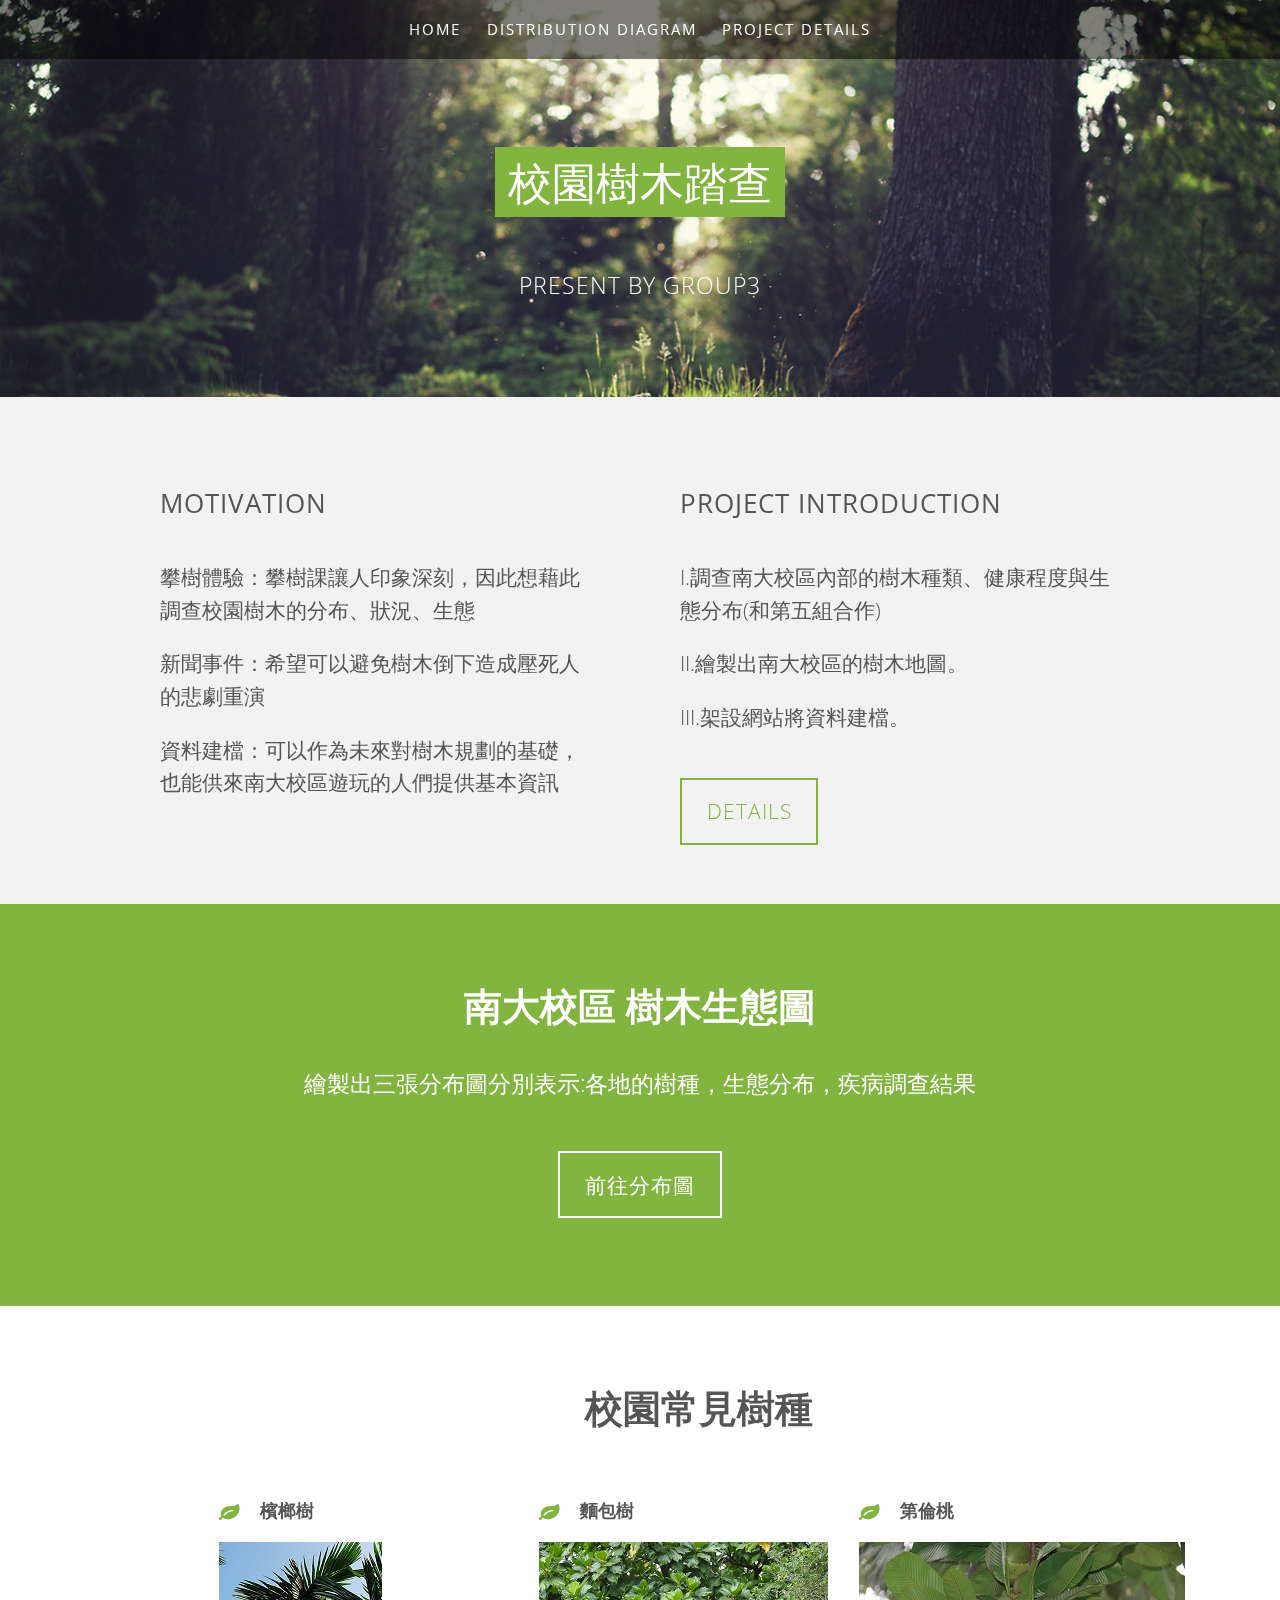
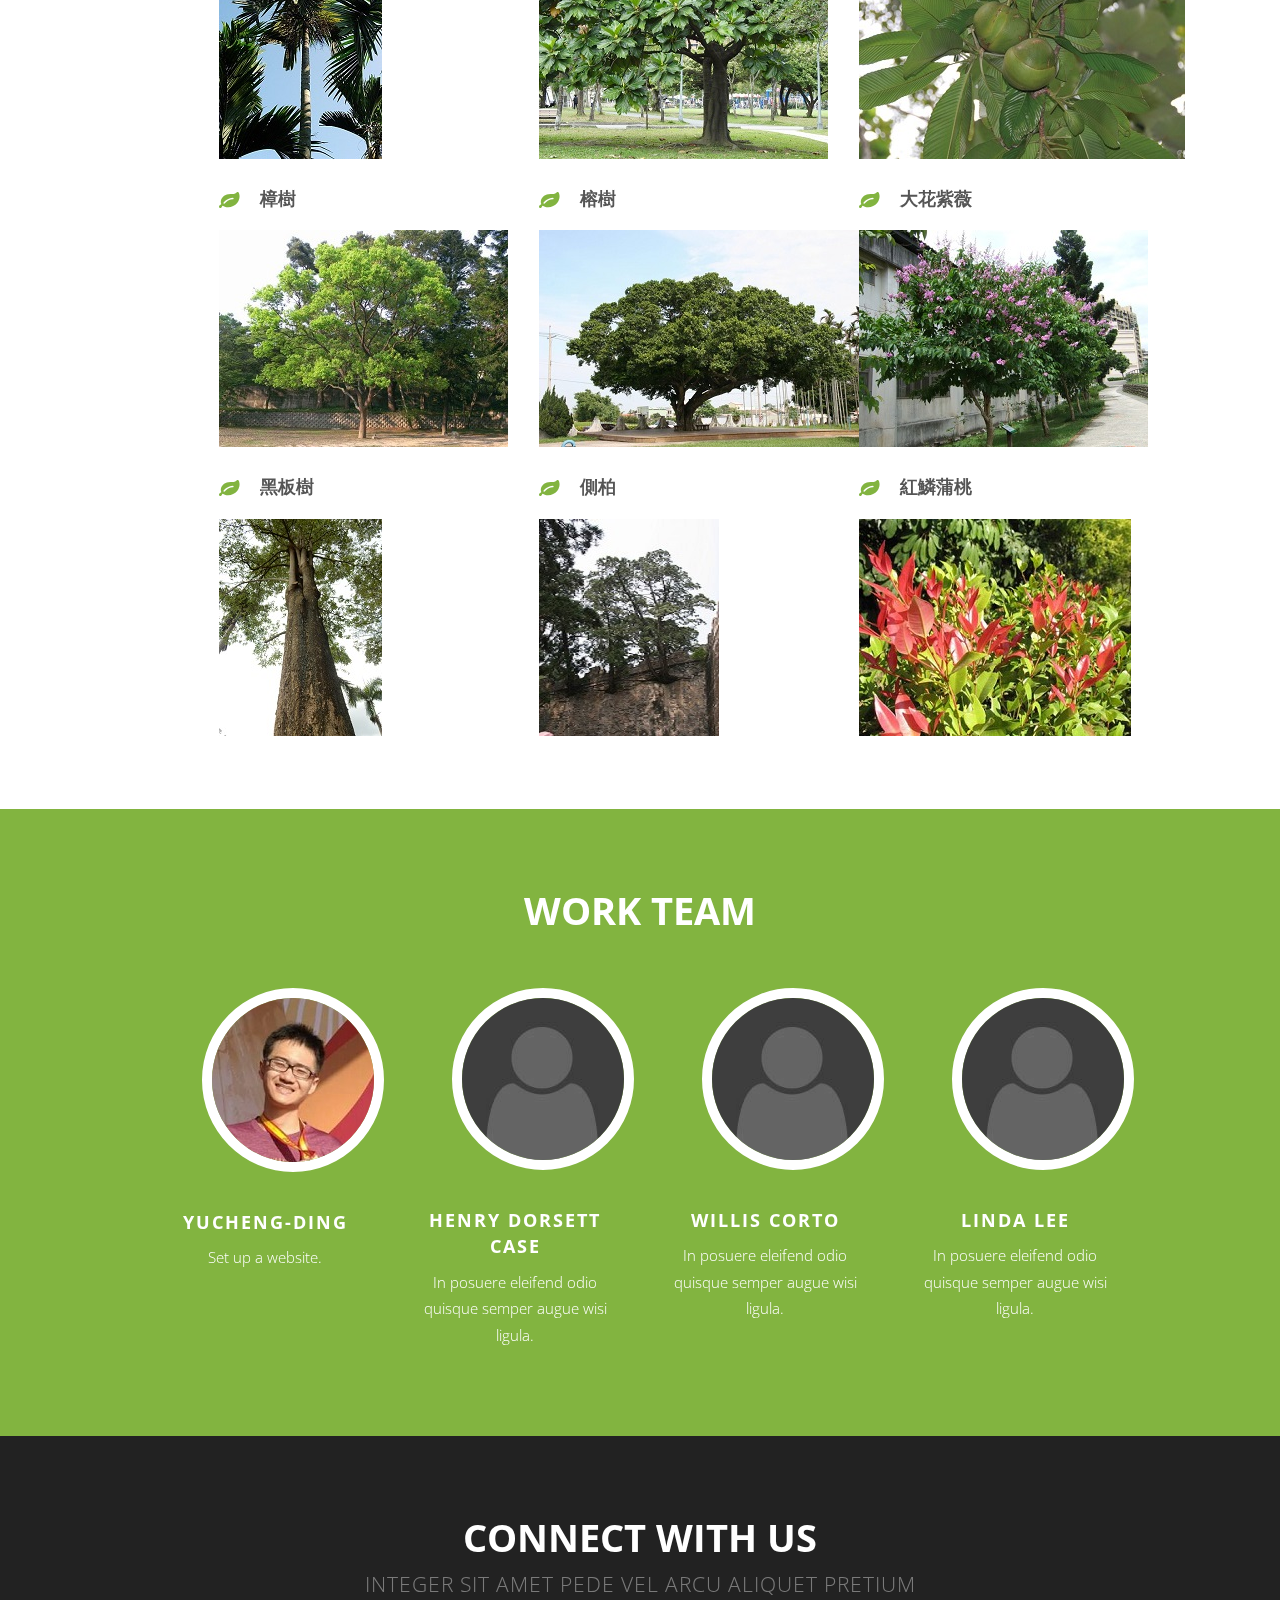
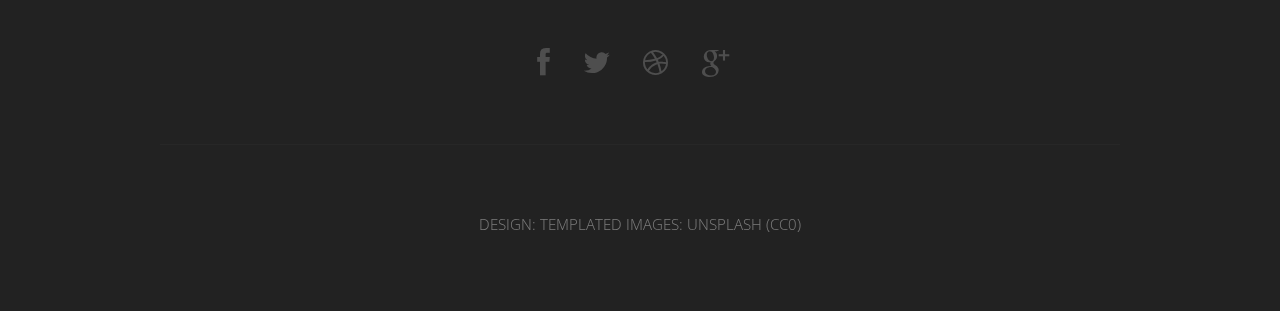
==== commit e1c18e33: "Update index.html" ====
--- a/index.html
+++ b/index.html
@@ -138,7 +138,7 @@
 								<li>
 									<span class="fa fa-leaf"></span>
 									<h3>黑板樹</h3>
-									<a href="http://kplant.biodiv.tw/%E9%BB%91%E6%9D%BF%E6%A8%B9/%E9%BB%91%E6%9D%BF%E6%A8%B9.htm" class="image"><img src="images/t3.jpg" alt=""></a>
+									<a href="http://kplant.biodiv.tw/%E9%BB%91%E6%9D%BF%E6%A8%B9/%E9%BB%91%E6%9D%BF%E6%A8%B9.htm" class="image"><img src="images/t3.JPG" alt=""></a>
 								</li>
 							</ul>
 						</div>
@@ -147,7 +147,7 @@
 								<li>
 									<span class="fa fa-leaf"></span>
 									<h3>麵包樹</h3>
-									<a href="http://kplant.biodiv.tw/%E9%BA%B5%E5%8C%85%E6%A8%B9/%E9%BA%B5%E5%8C%85%E6%A8%B9.htm" class="image"><img src="images/t4.jpg" alt=""></a>
+									<a href="http://kplant.biodiv.tw/%E9%BA%B5%E5%8C%85%E6%A8%B9/%E9%BA%B5%E5%8C%85%E6%A8%B9.htm" class="image"><img src="images/t4.JPG" alt=""></a>
 								</li>
 								<li>
 									<span class="fa fa-leaf"></span>
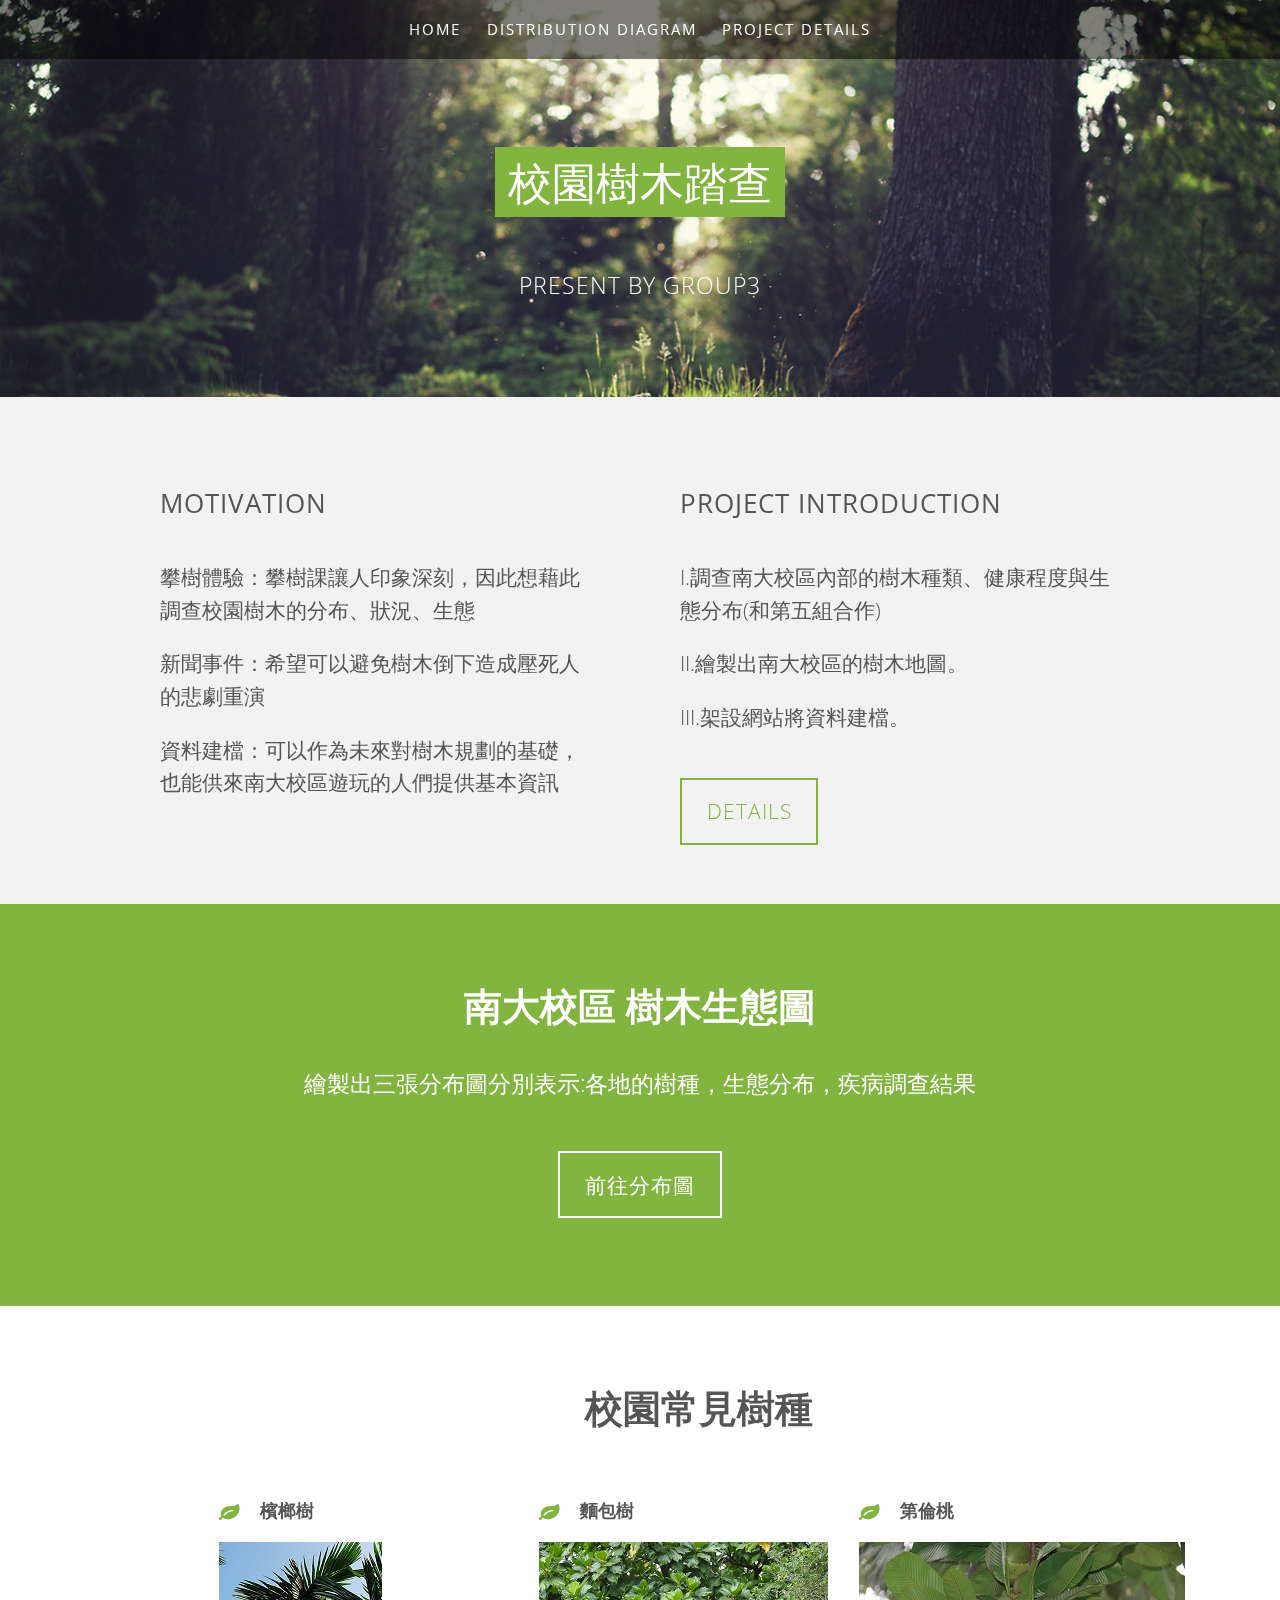
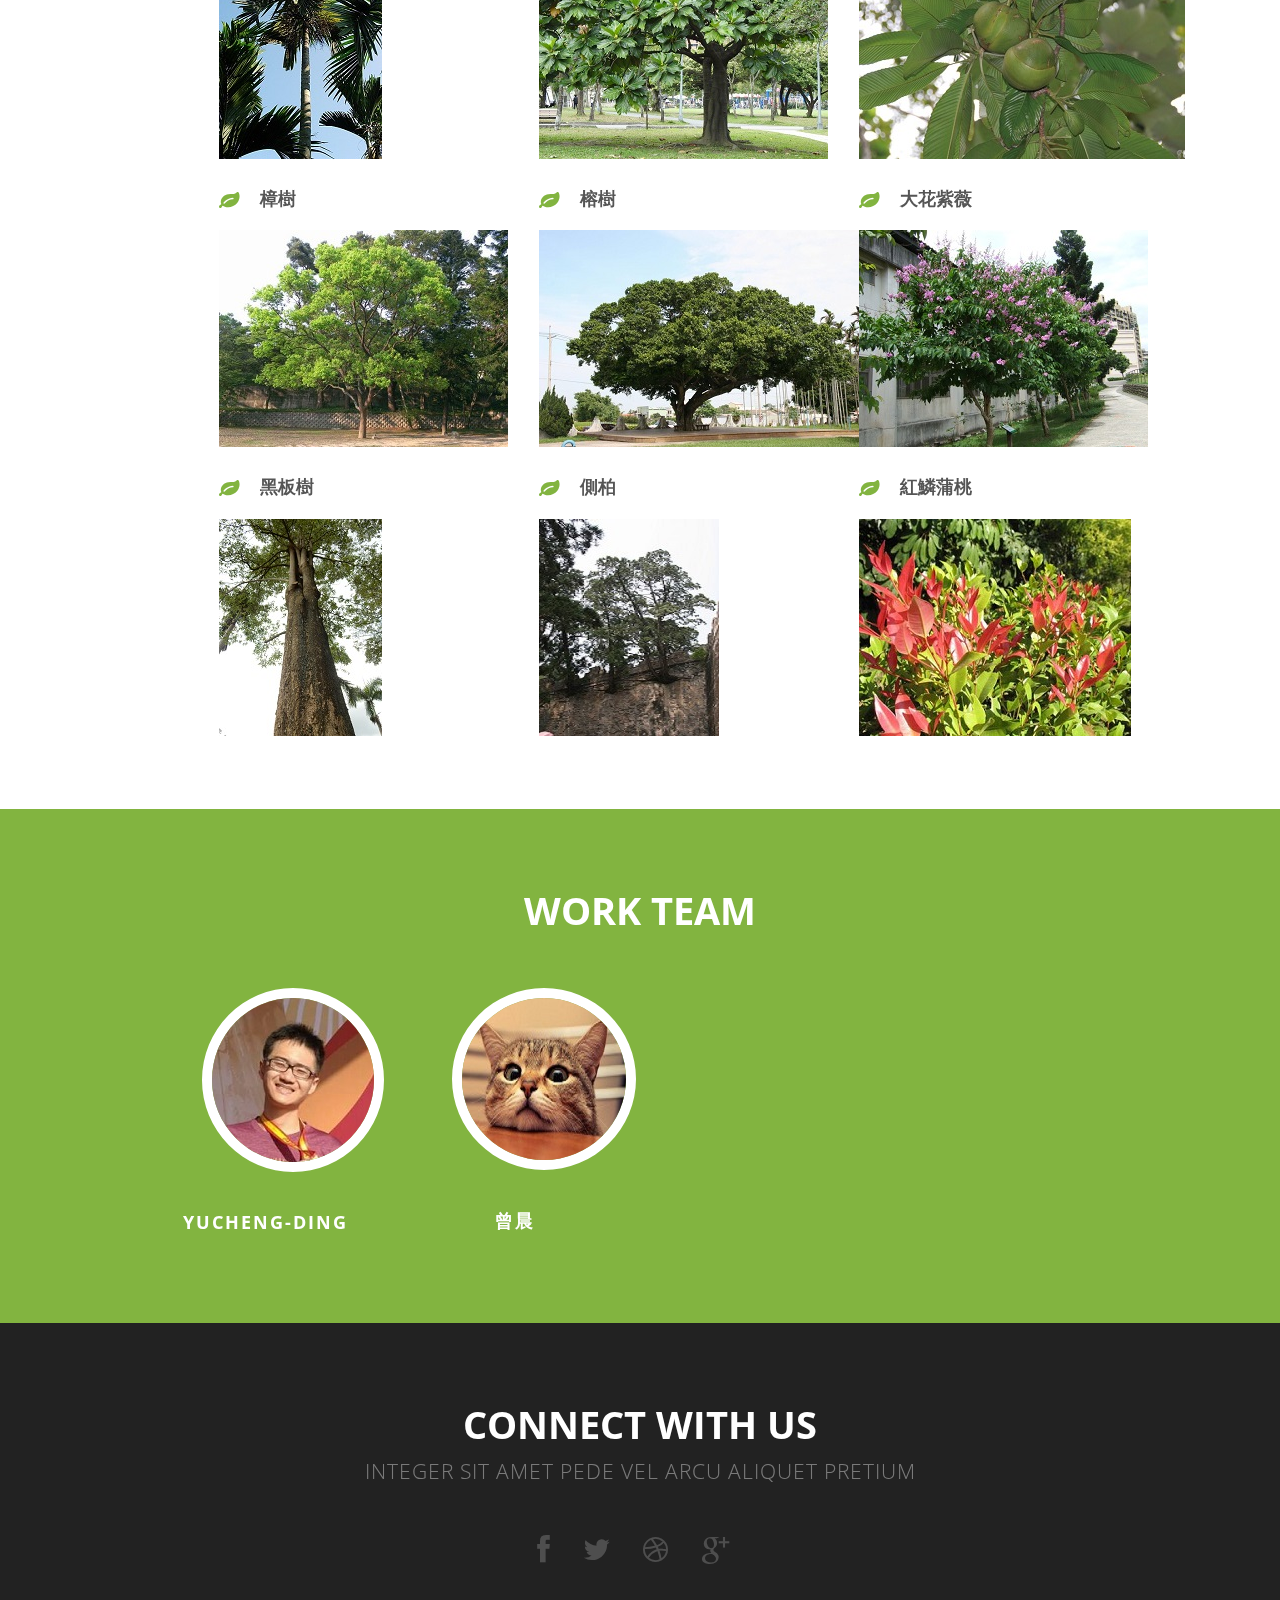
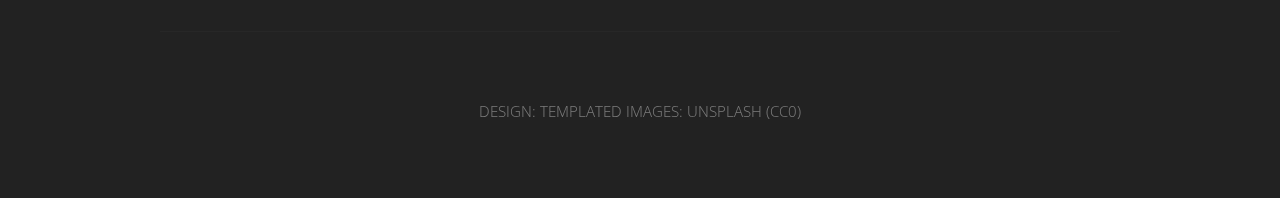
==== commit a2388ce0: "Update index.html" ====
--- a/index.html
+++ b/index.html
@@ -195,22 +195,12 @@
 						<div class="3u">
 							<a class="image"><img src="images/ph1.jpg" alt=""></a>
 							<h3>YuCheng-Ding</h3>
-							<p>Set up a website.</p>
+							<p></p>
 						</div>
 						<div class="3u">
-							<a href="#" class="image"><img src="images/placeholder.png" alt=""></a>
-							<h3>Henry Dorsett Case</h3>
-							<p>In posuere eleifend odio quisque semper augue wisi ligula.</p>
-						</div>
-						<div class="3u">
-							<a href="#" class="image"><img src="images/placeholder.png" alt=""></a>
-							<h3>Willis Corto</h3>
-							<p>In posuere eleifend odio quisque semper augue wisi ligula.</p>
-						</div>
-						<div class="3u">
-							<a href="#" class="image"><img src="images/placeholder.png" alt=""></a>
-							<h3>Linda Lee</h3>
-							<p>In posuere eleifend odio quisque semper augue wisi ligula.</p>
+							<a href="#" class="image"><img src="images/ph2.jpg" alt=""></a>
+							<h3>曾晨</h3>
+							<p></p>
 						</div>
 					</div>
 				</section>
@@ -224,7 +214,7 @@
 					<span class="byline">Integer sit amet pede vel arcu aliquet pretium</span>
 				</header>
 				<ul class="icons">
-					<li class="active"><a href="#" class="fa fa-facebook"><span>Facebook</span></a></li>
+					<li class="active"><a href="https://www.facebook.com/people/%E4%B8%81%E7%8E%89%E5%9F%8E/100001914736702" class="fa fa-facebook"><span>Facebook</span></a></li>
 					<li><a href="#" class="fa fa-twitter"><span>Twitter</span></a></li>
 					<li><a href="#" class="fa fa-dribbble"><span>Pinterest</span></a></li>
 					<li><a href="#" class="fa fa-google-plus"><span>Google+</span></a></li>
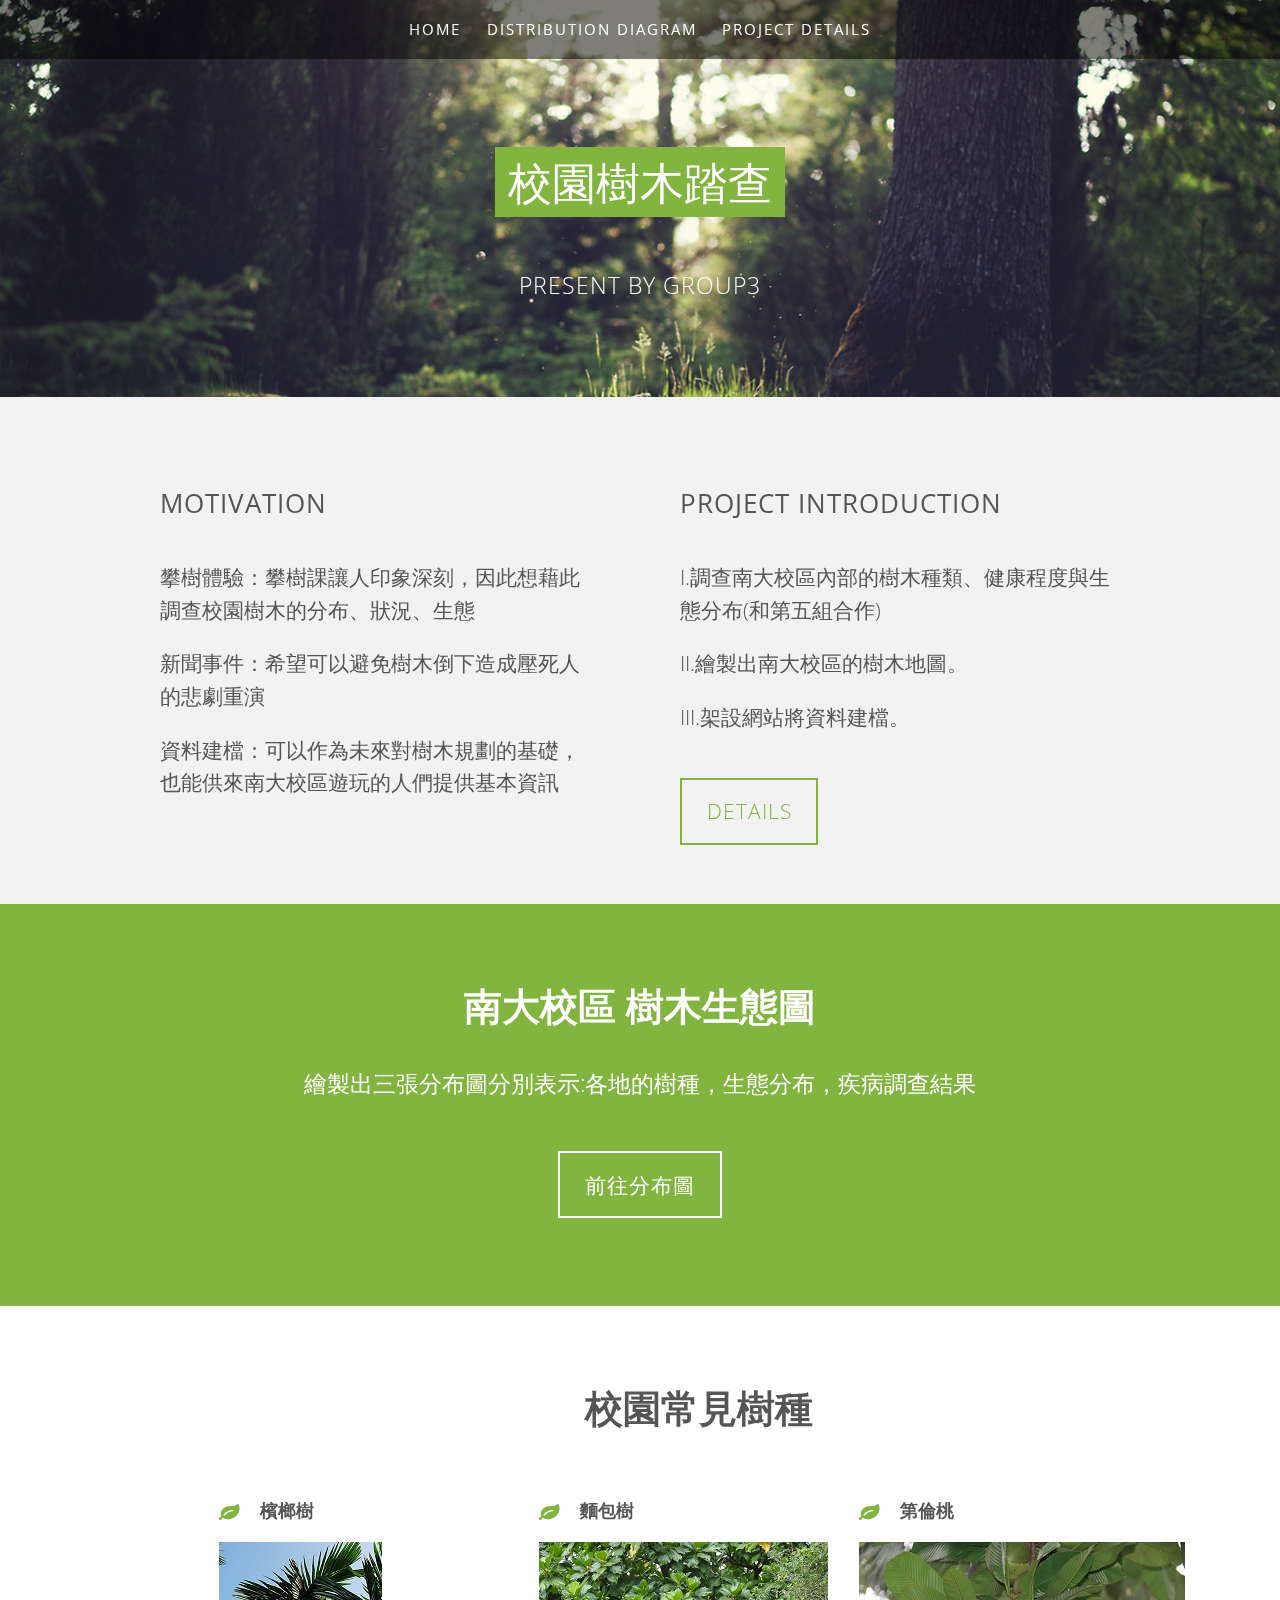
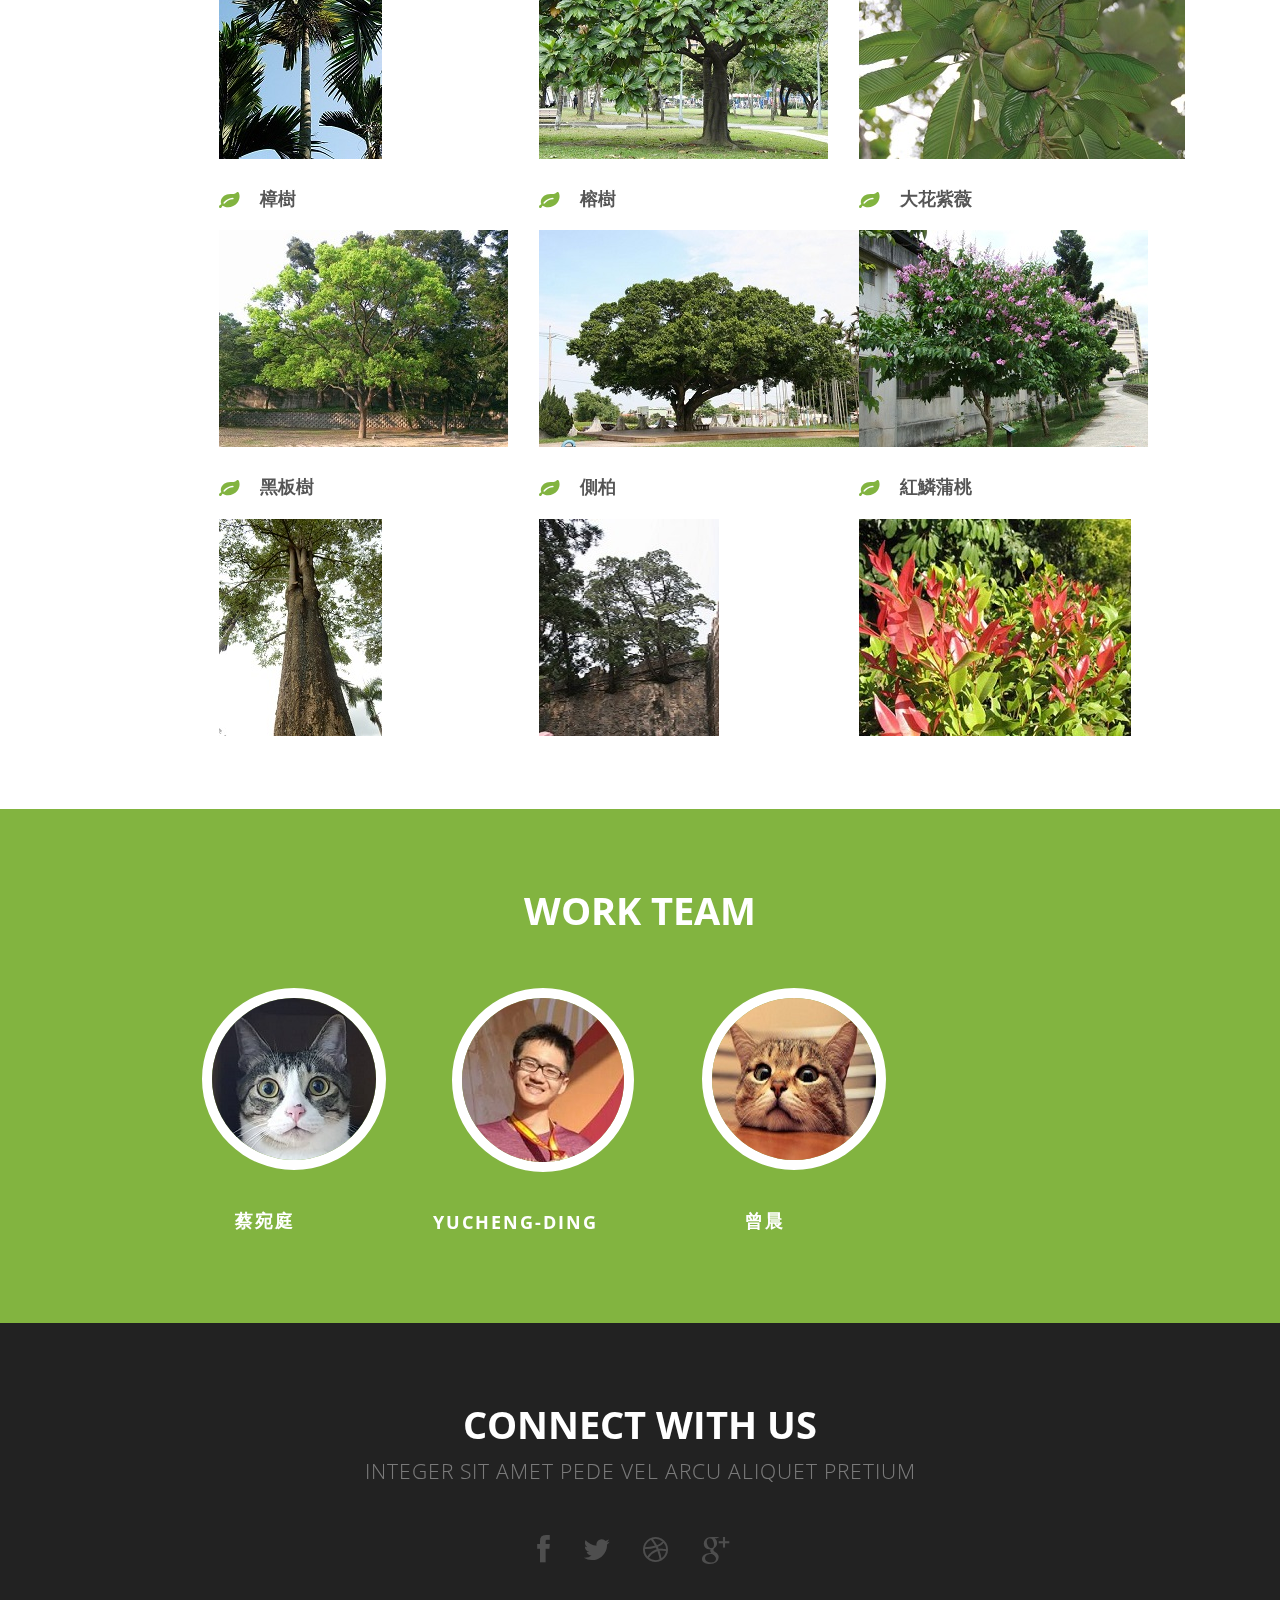
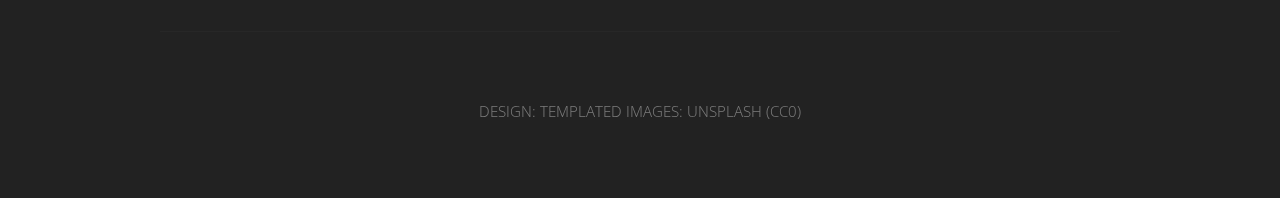
==== commit 657287e5: "Update index.html" ====
--- a/index.html
+++ b/index.html
@@ -193,6 +193,11 @@
 					</header>
 					<div class="row">
 						<div class="3u">
+							<a class="image"><img src="images/ph3.jpg" alt=""></a>
+							<h3>蔡宛庭</h3>
+							<p></p>
+						</div>						
+						<div class="3u">
 							<a class="image"><img src="images/ph1.jpg" alt=""></a>
 							<h3>YuCheng-Ding</h3>
 							<p></p>
